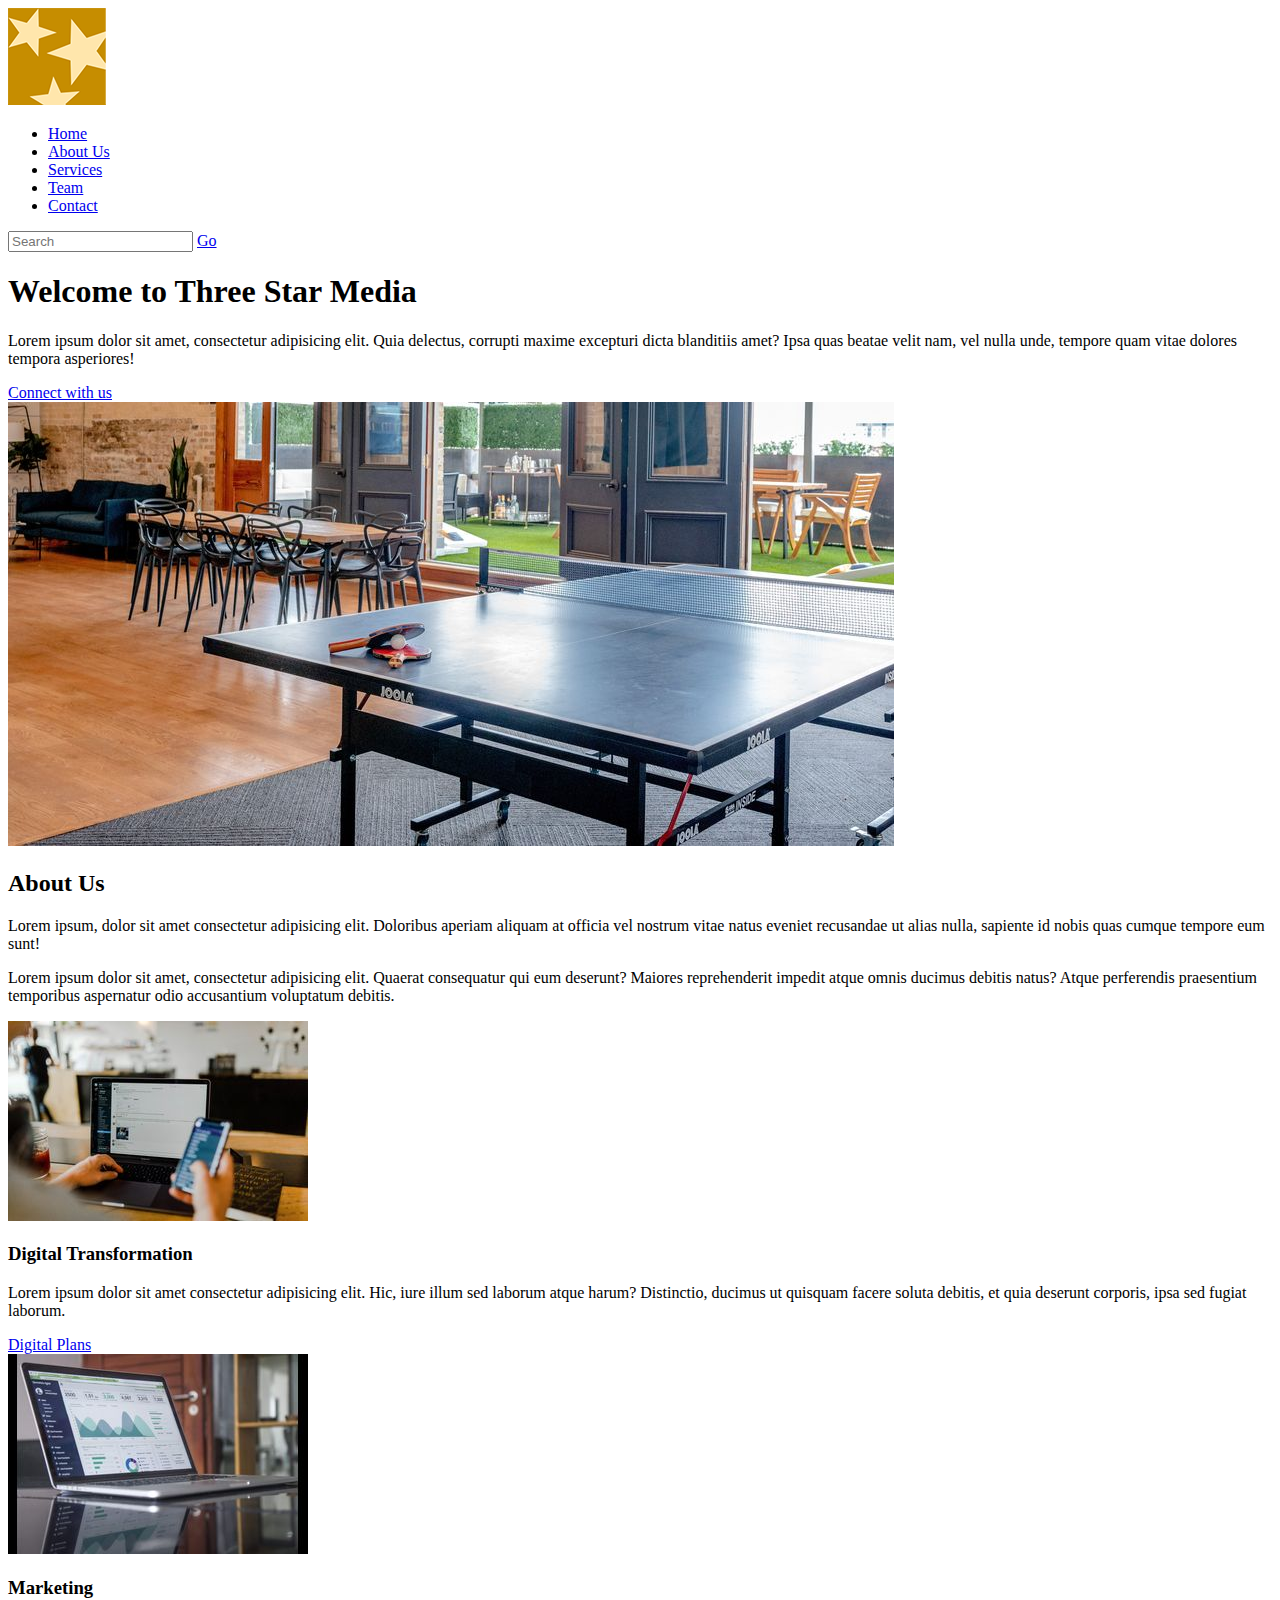
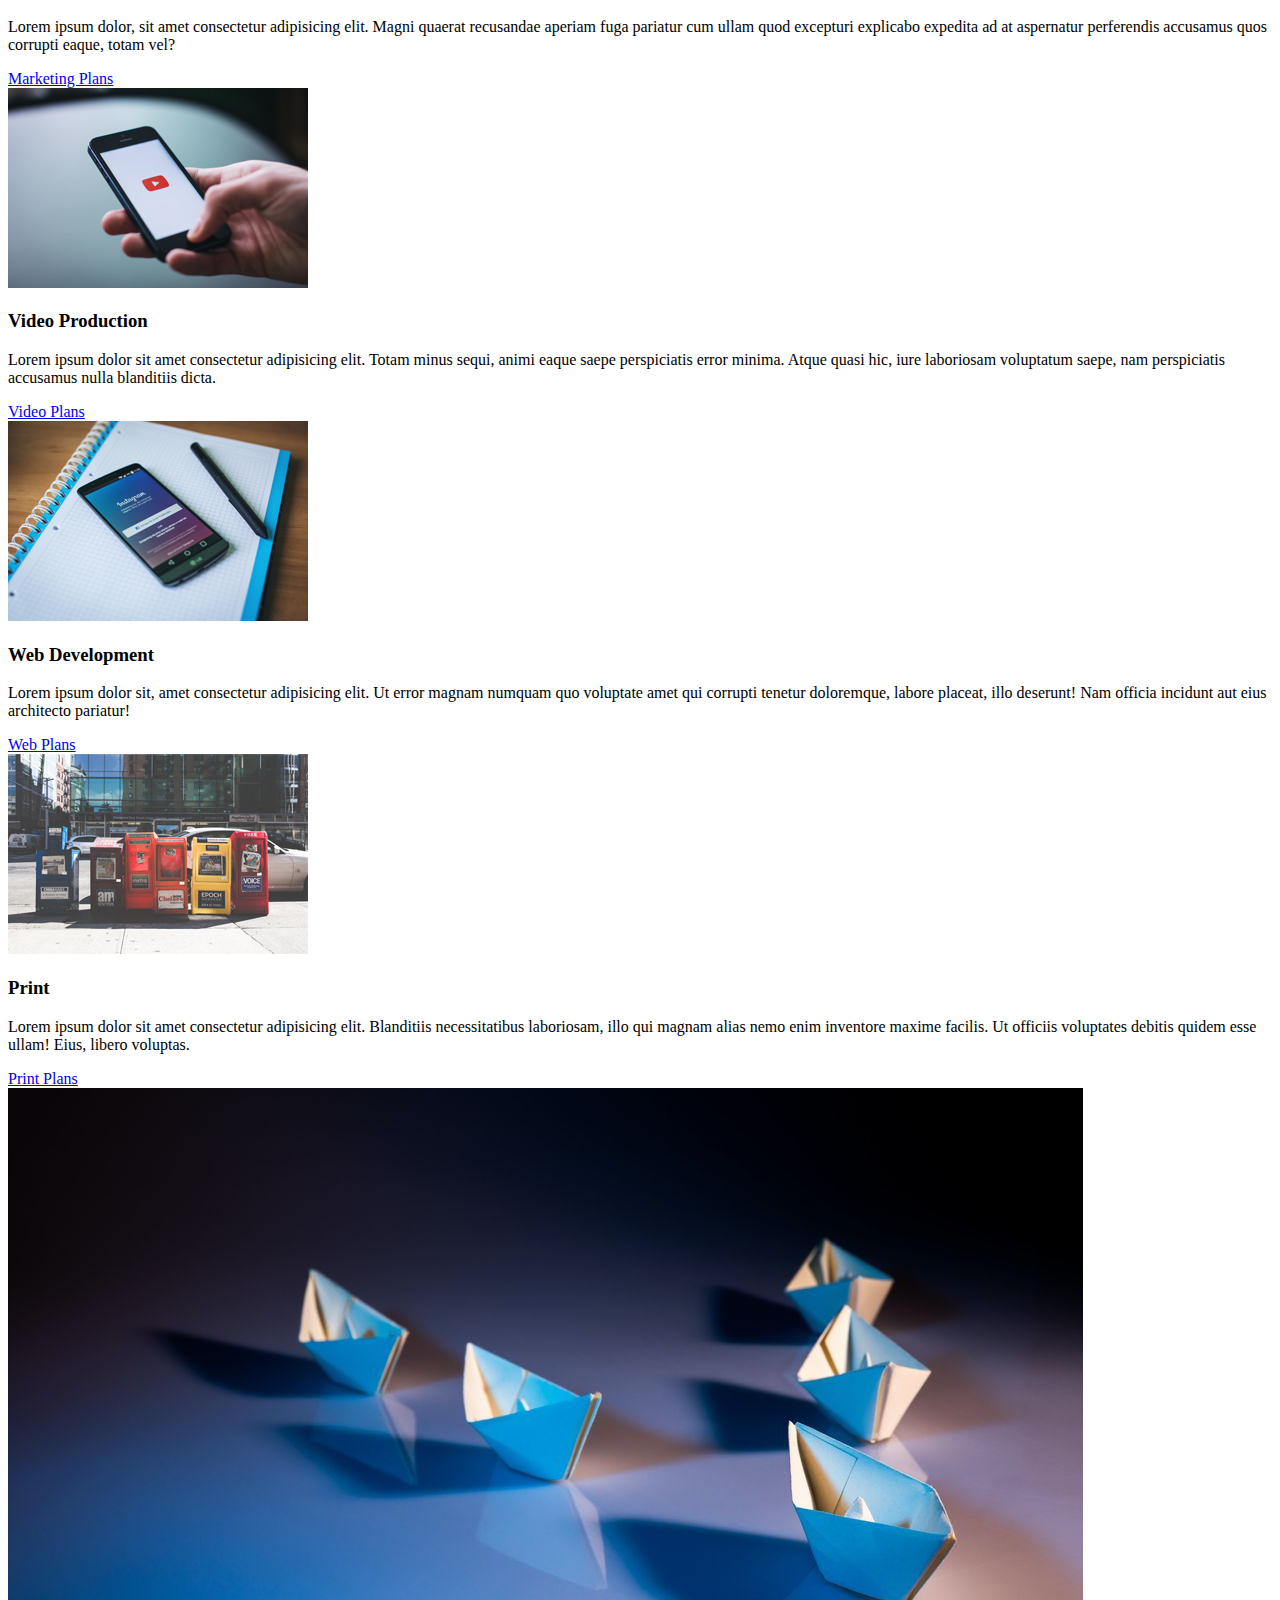
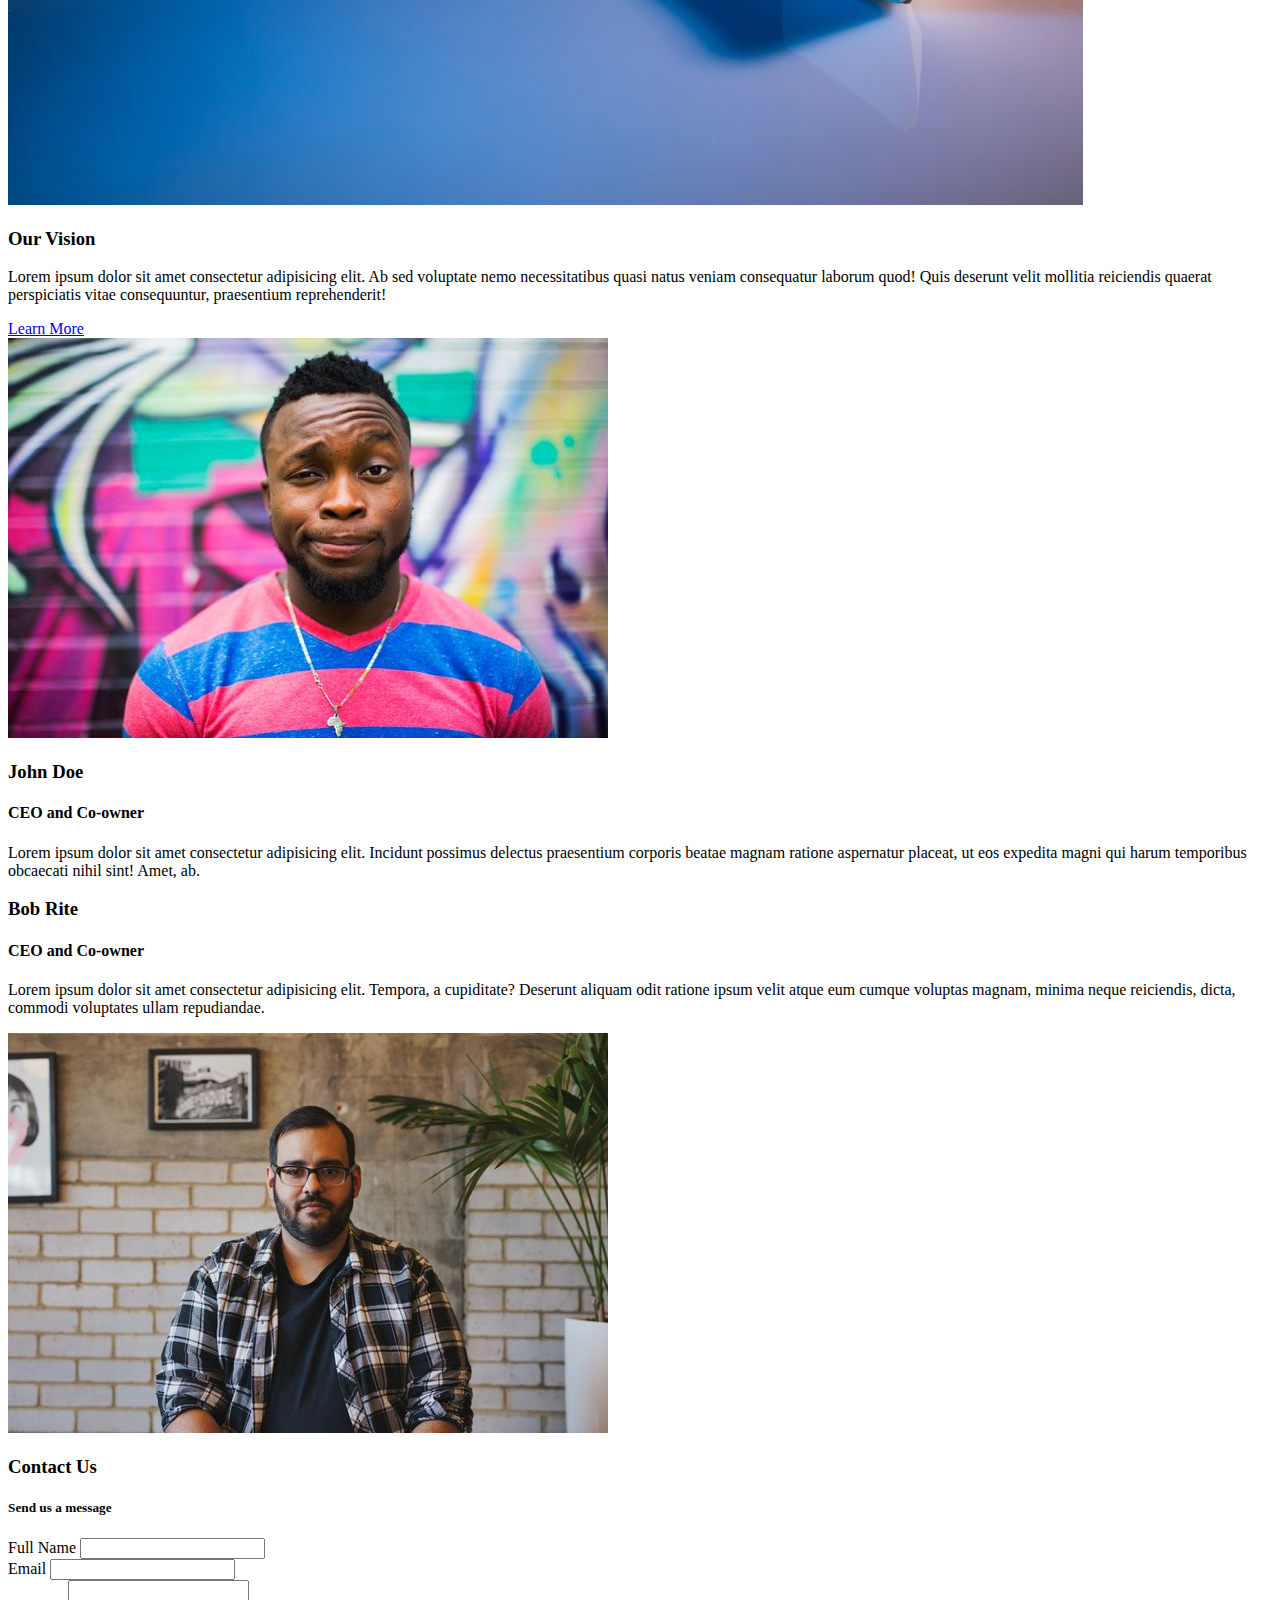
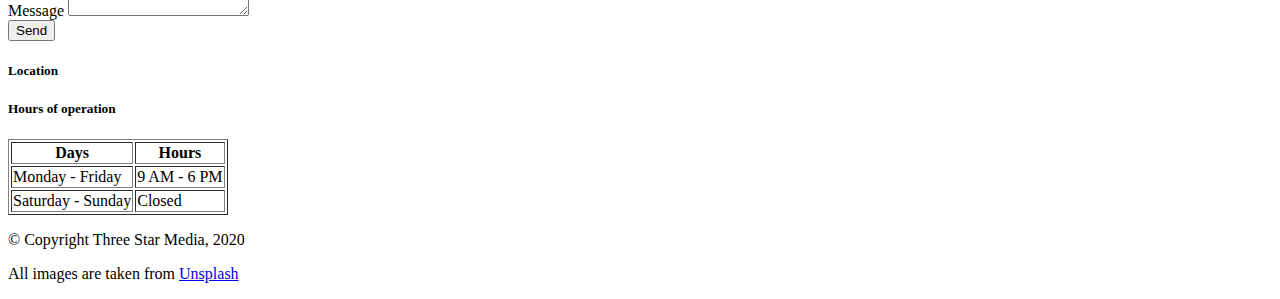
==== final-project/index.html @ 9b76c482 "added html" ====
<!DOCTYPE html>
<html lang="en">
<head>
    <meta charset="UTF-8">
    <meta name="viewport" content="width=device-width, initial-scale=1.0">
    <title>Three Star Media</title>
    <link rel="stylesheet" href="css/main.css">
</head>
<body>
    <div class="container">
        <header class="header">
            <img src="images/logo.png" alt="three star media logo" class="logo">
                <div class="nav">
                    <ul>
                        <li><a href="index.html">Home</a></li>
                        <li><a href="about.html">About Us</a></li>
                        <li><a href="services.html">Services</a></li>
                        <li><a href="team.html">Team</a></li>
                        <li><a href="contact.html">Contact</a></li>
                    </ul>
                    <input type="text" placeholder="Search"> 
                    <a href="#" class="btn">Go</a>
                </div>
                </div>
         </header>
         <section class="landing">
            <div class="welcome">
                <h1>Welcome to Three Star Media</h1>
                    <p>Lorem ipsum dolor sit amet, consectetur adipisicing elit. Quia delectus, corrupti maxime excepturi dicta blanditiis amet? Ipsa quas beatae velit nam, vel nulla unde, tempore quam vitae dolores tempora asperiores!</p>
                    <a href="#" class="btn">Connect with us</a>
            </div>
            <div class="about">
                <img src="images/about-us.jpg">
                    <h2>About Us</h2>
                        <P>Lorem ipsum, dolor sit amet consectetur adipisicing elit. Doloribus aperiam aliquam at officia vel nostrum vitae natus eveniet recusandae ut alias nulla, sapiente id nobis quas cumque tempore eum sunt!</P>
                        <p>Lorem ipsum dolor sit amet, consectetur adipisicing elit. Quaerat consequatur qui eum deserunt? Maiores reprehenderit impedit atque omnis ducimus debitis natus? Atque perferendis praesentium temporibus aspernatur odio accusantium voluptatum debitis.</p>
            </div>
         </section>

         <section class="services">
            <div>
                <img src="images/digital.jpg" alt="a laptop and a phone">
                    <h3>Digital Transformation</h3>
                        <p>Lorem ipsum dolor sit amet consectetur adipisicing elit. Hic, iure illum sed laborum atque harum? Distinctio, ducimus ut quisquam facere soluta debitis, et quia deserunt corporis, ipsa sed fugiat laborum.</p>
                            <a href="#" class="btn-card">Digital Plans</a>
            </div>
            <div>
                <img src="images/marketing.jpg" alt="laptop with charts on the screen">
                    <h3>Marketing</h3>
                        <p>Lorem ipsum dolor, sit amet consectetur adipisicing elit. Magni quaerat recusandae aperiam fuga pariatur cum ullam quod excepturi explicabo expedita ad at aspernatur perferendis accusamus quos corrupti eaque, totam vel?</p>
                            <a href="#" class="btn-card">Marketing Plans</a>
            </div>
            <div>
                <img src="images/video.jpg" alt="hand holding a cell phone">
                    <h3>Video Production</h3>
                        <p>Lorem ipsum dolor sit amet consectetur adipisicing elit. Totam minus sequi, animi eaque saepe perspiciatis error minima. Atque quasi hic, iure laboriosam voluptatum saepe, nam perspiciatis accusamus nulla blanditiis dicta.</p>
                            <a href="#" class="btn-card">Video Plans</a>
            </div>
            <div>
                <img src="images/web.jpg" alt="a cell phone on top of a notebook with a pen">
                    <h3>Web Development</h3>
                        <p>Lorem ipsum dolor sit, amet consectetur adipisicing elit. Ut error magnam numquam quo voluptate amet qui corrupti tenetur doloremque, labore placeat, illo deserunt! Nam officia incidunt aut eius architecto pariatur!</p>
                            <a href="#" class="btn-card">Web Plans</a>
            </div>
            <div>
                <img src="images/print.jpg" alt="mail boxes infront of the road/vehicles">
                   <h3>Print</h3>
                        <p>Lorem ipsum dolor sit amet consectetur adipisicing elit. Blanditiis necessitatibus laboriosam, illo qui magnam alias nemo enim inventore maxime facilis. Ut officiis voluptates debitis quidem esse ullam! Eius, libero voluptas.</p>
                        <a href="#" class="btn-card">Print Plans</a> 
            </div>
         </section>
         <div class="banner">
            <img src="images/vision.jpg" alt="origami paper boats">
            <h3>Our Vision</h3>
            <p>Lorem ipsum dolor sit amet consectetur adipisicing elit. Ab sed voluptate nemo necessitatibus quasi natus veniam consequatur laborum quod! Quis deserunt velit mollitia reiciendis quaerat perspiciatis vitae consequuntur, praesentium reprehenderit!</p>
            <a href="#" id="btn-banner">Learn More</a>
         </div>
         <section class="team">
            <div id="john">
                <img src="images/john.jpg" alt="photo of John Doe">
                <h3>John Doe</h3>
                <h4>CEO and Co-owner</h4>
                    <p>Lorem ipsum dolor sit amet consectetur adipisicing elit. Incidunt possimus delectus praesentium corporis beatae magnam ratione aspernatur placeat, ut eos expedita magni qui harum temporibus obcaecati nihil sint! Amet, ab.</p>
            </div>
            <div id="bob">
                <h3>Bob Rite</h3>
                <h4>CEO and Co-owner</h4>
                    <p>Lorem ipsum dolor sit amet consectetur adipisicing elit. Tempora, a cupiditate? Deserunt aliquam odit ratione ipsum velit atque eum cumque voluptas magnam, minima neque reiciendis, dicta, commodi voluptates ullam repudiandae.</p>
                        <img src="images/bob.jpg" alt="Photo of bob">
            </div>  
         </section>
         <section class="contact">
            <h3>Contact Us</h3>
                 <h5>Send us a message</h5>
                 <form action="/final-project.php" method="post" class="form">
                    <div>
                        <label for="fullname">Full Name</label>
                        <input type="text" name="fullname" id="fullname">
                    </div>
                    <div>
                        <label for="youremail">Email</label>
                        <input type="email" name="youremail" id="youremail" required>
                    </div>
                    <div>
                        <label for="message">Message</label>
                        <textarea name="message" id="message"></textarea>
                    </div>
                    <div>   
                        <button type="submit">Send</button>
                    </div> 
               </form>

               <div>
                    <h5>Location</h5>
               </div>
               <div>
                    <h5>Hours of operation</h5>
                    <table border> 
                        <thead>
                            <tr>
                                <th>Days</th>
                                <th>Hours</th>
                            </tr>
                        </thead>
                        <tbody>
                            <tr>
                                <td>Monday - Friday</td>
                                <td>9 AM - 6 PM</td>
                            </tr>
                            <tr>
                                <td>Saturday - Sunday</td>
                                <td>Closed</td>
                            
                            </tr>
                        </tbody>
                    </table>
               </div>     
         </section>
         <footer class="footer">
            <p>&copy; Copyright Three Star Media, 2020</p>
            <p>All images are taken from <a href="unsplash.com">Unsplash</a></p>
         </footer>
    </div>
</body>
</html>
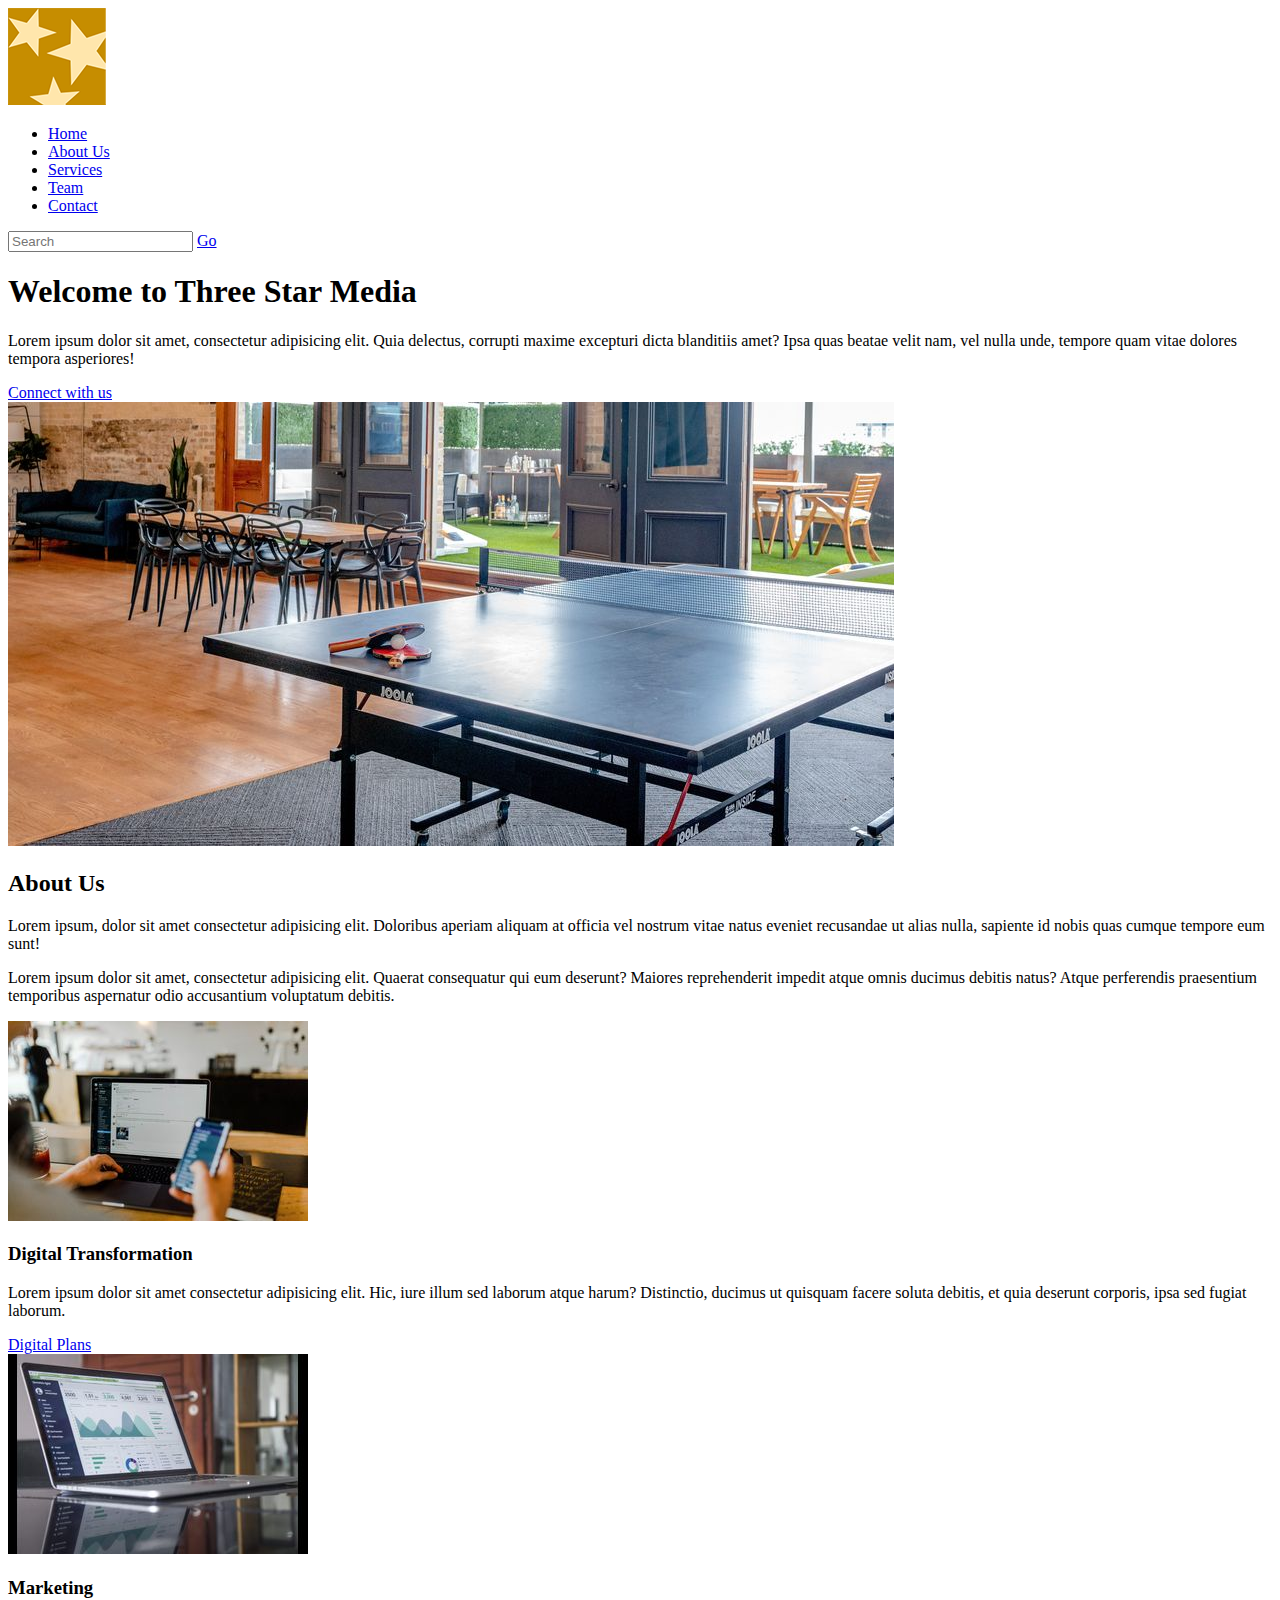
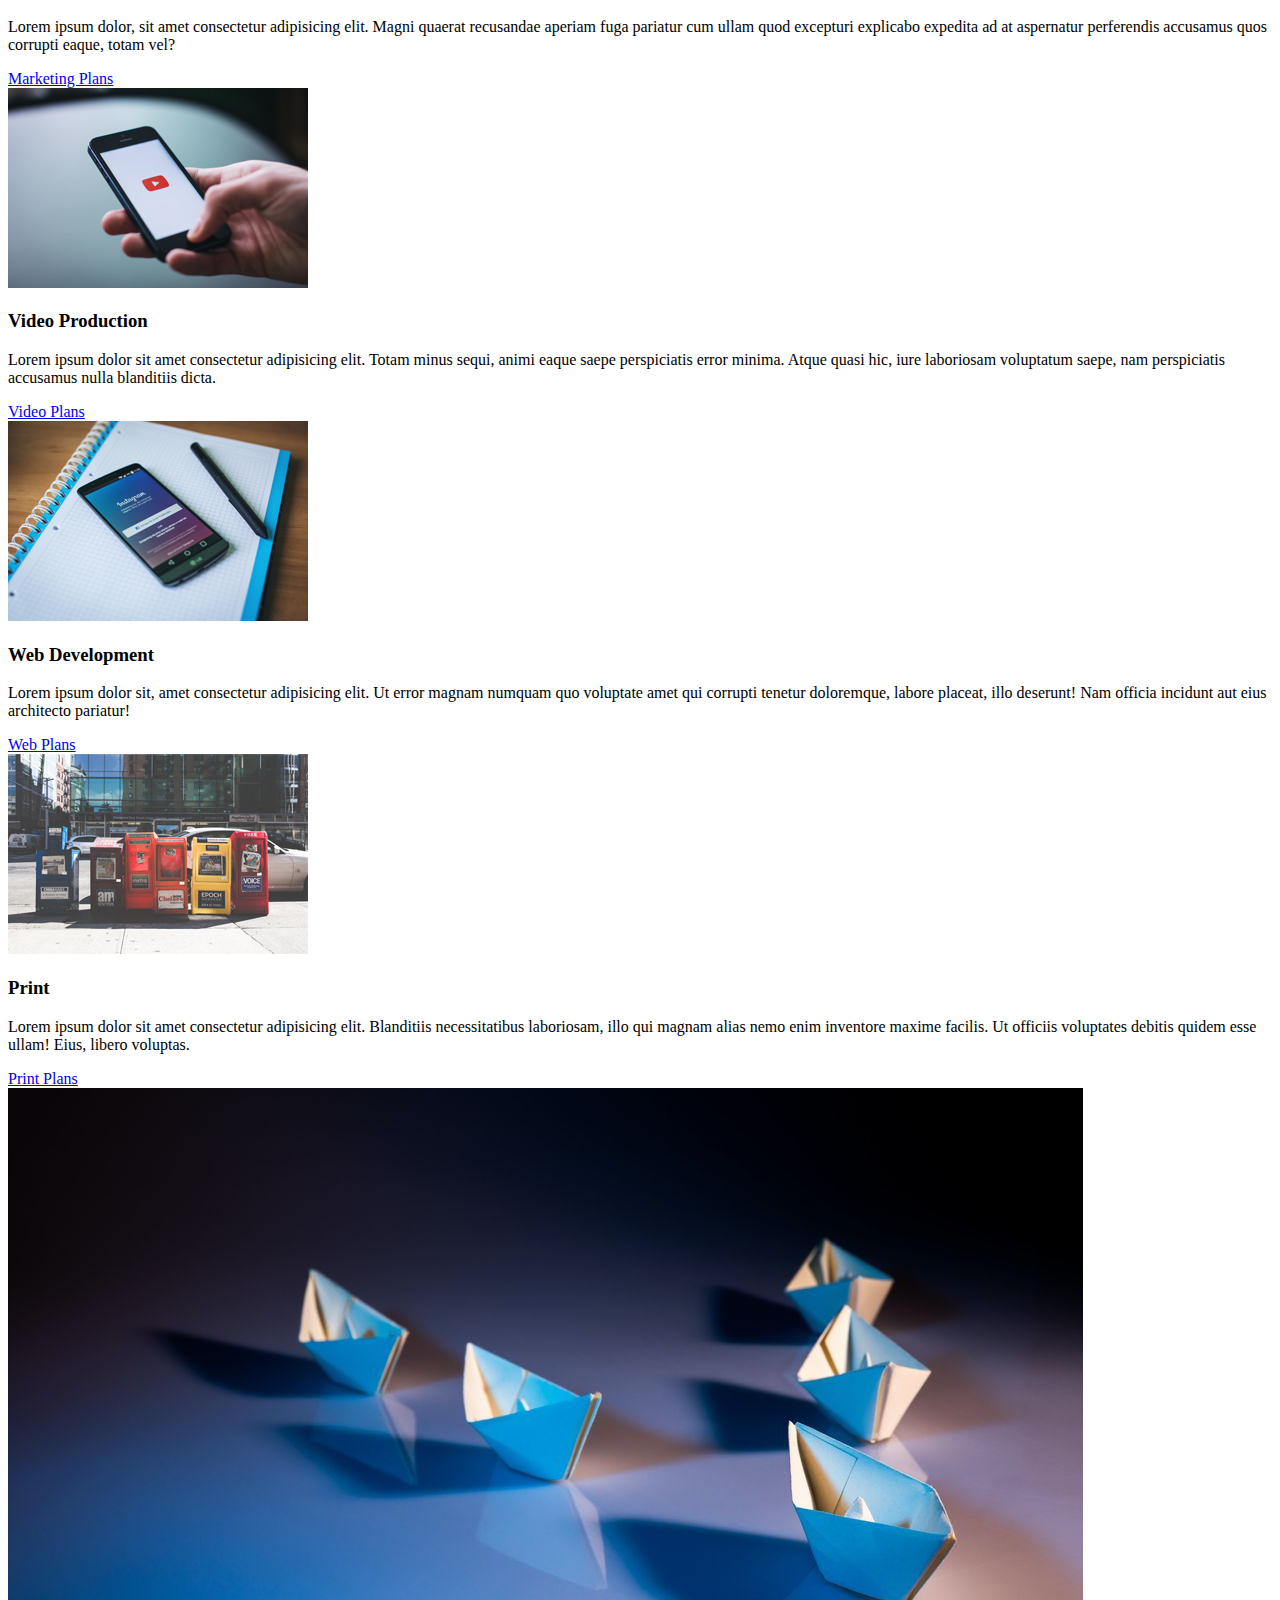
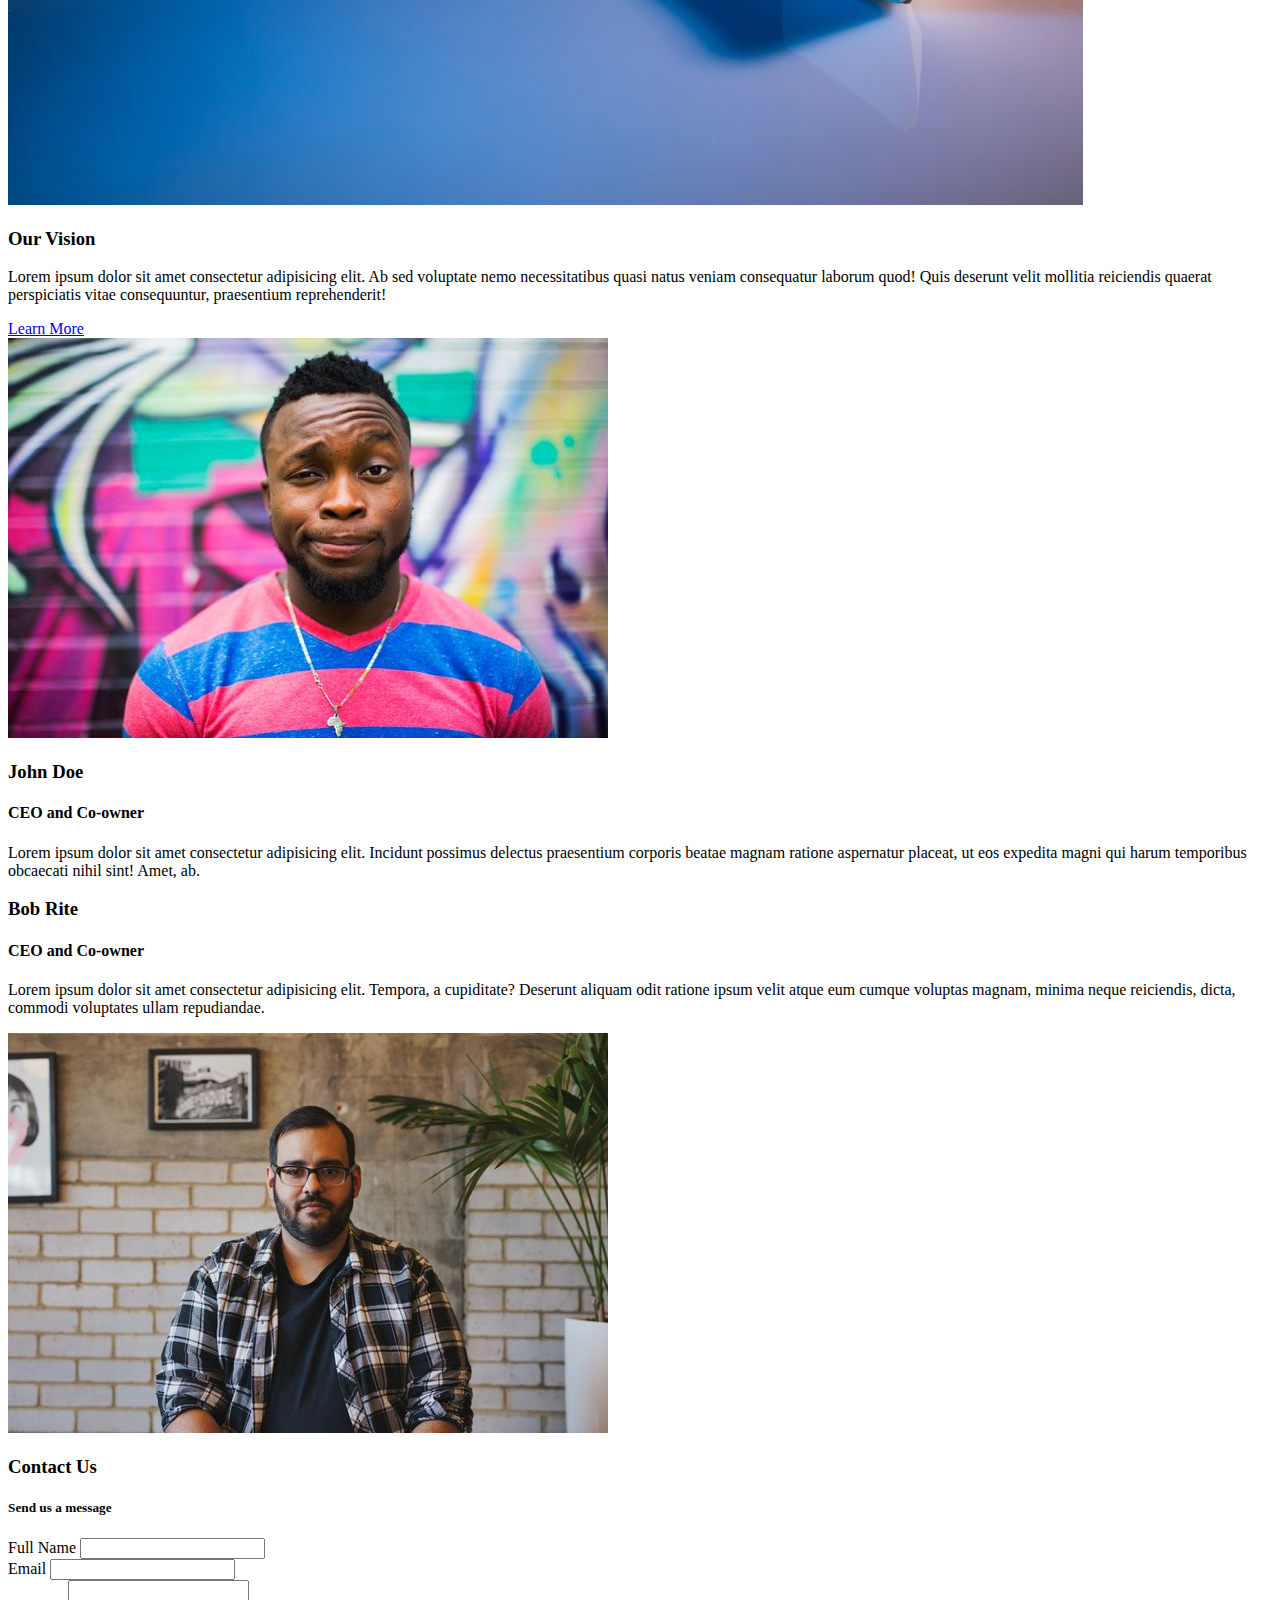
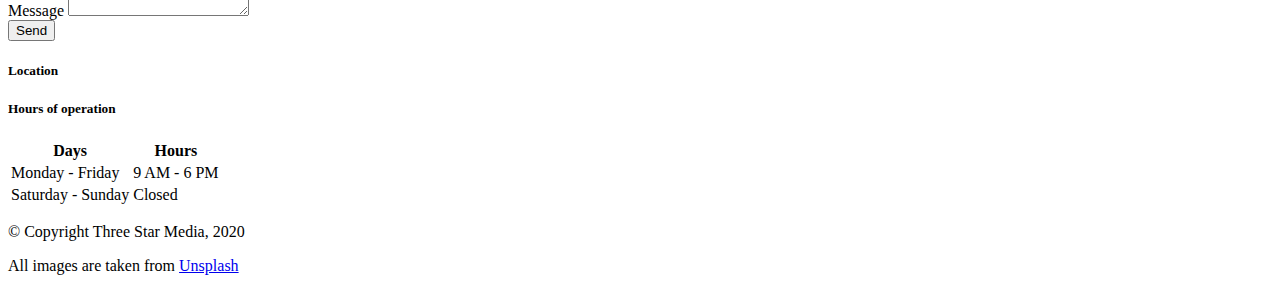
==== commit 027afd44: "fixed html errors" ====
--- a/final-project/index.html
+++ b/final-project/index.html
@@ -1,5 +1,5 @@
 <!DOCTYPE html>
-<html lang="en">
+<html lang="zxx">
 <head>
     <meta charset="UTF-8">
     <meta name="viewport" content="width=device-width, initial-scale=1.0">
@@ -21,7 +21,7 @@
                     <input type="text" placeholder="Search"> 
                     <a href="#" class="btn">Go</a>
                 </div>
-                </div>
+
          </header>
          <section class="landing">
             <div class="welcome">
@@ -30,7 +30,7 @@
                     <a href="#" class="btn">Connect with us</a>
             </div>
             <div class="about">
-                <img src="images/about-us.jpg">
+                <img src="images/about-us.jpg" alt="Ping pong table">
                     <h2>About Us</h2>
                         <P>Lorem ipsum, dolor sit amet consectetur adipisicing elit. Doloribus aperiam aliquam at officia vel nostrum vitae natus eveniet recusandae ut alias nulla, sapiente id nobis quas cumque tempore eum sunt!</P>
                         <p>Lorem ipsum dolor sit amet, consectetur adipisicing elit. Quaerat consequatur qui eum deserunt? Maiores reprehenderit impedit atque omnis ducimus debitis natus? Atque perferendis praesentium temporibus aspernatur odio accusantium voluptatum debitis.</p>
@@ -115,7 +115,7 @@
                </div>
                <div>
                     <h5>Hours of operation</h5>
-                    <table border> 
+                    <table> 
                         <thead>
                             <tr>
                                 <th>Days</th>
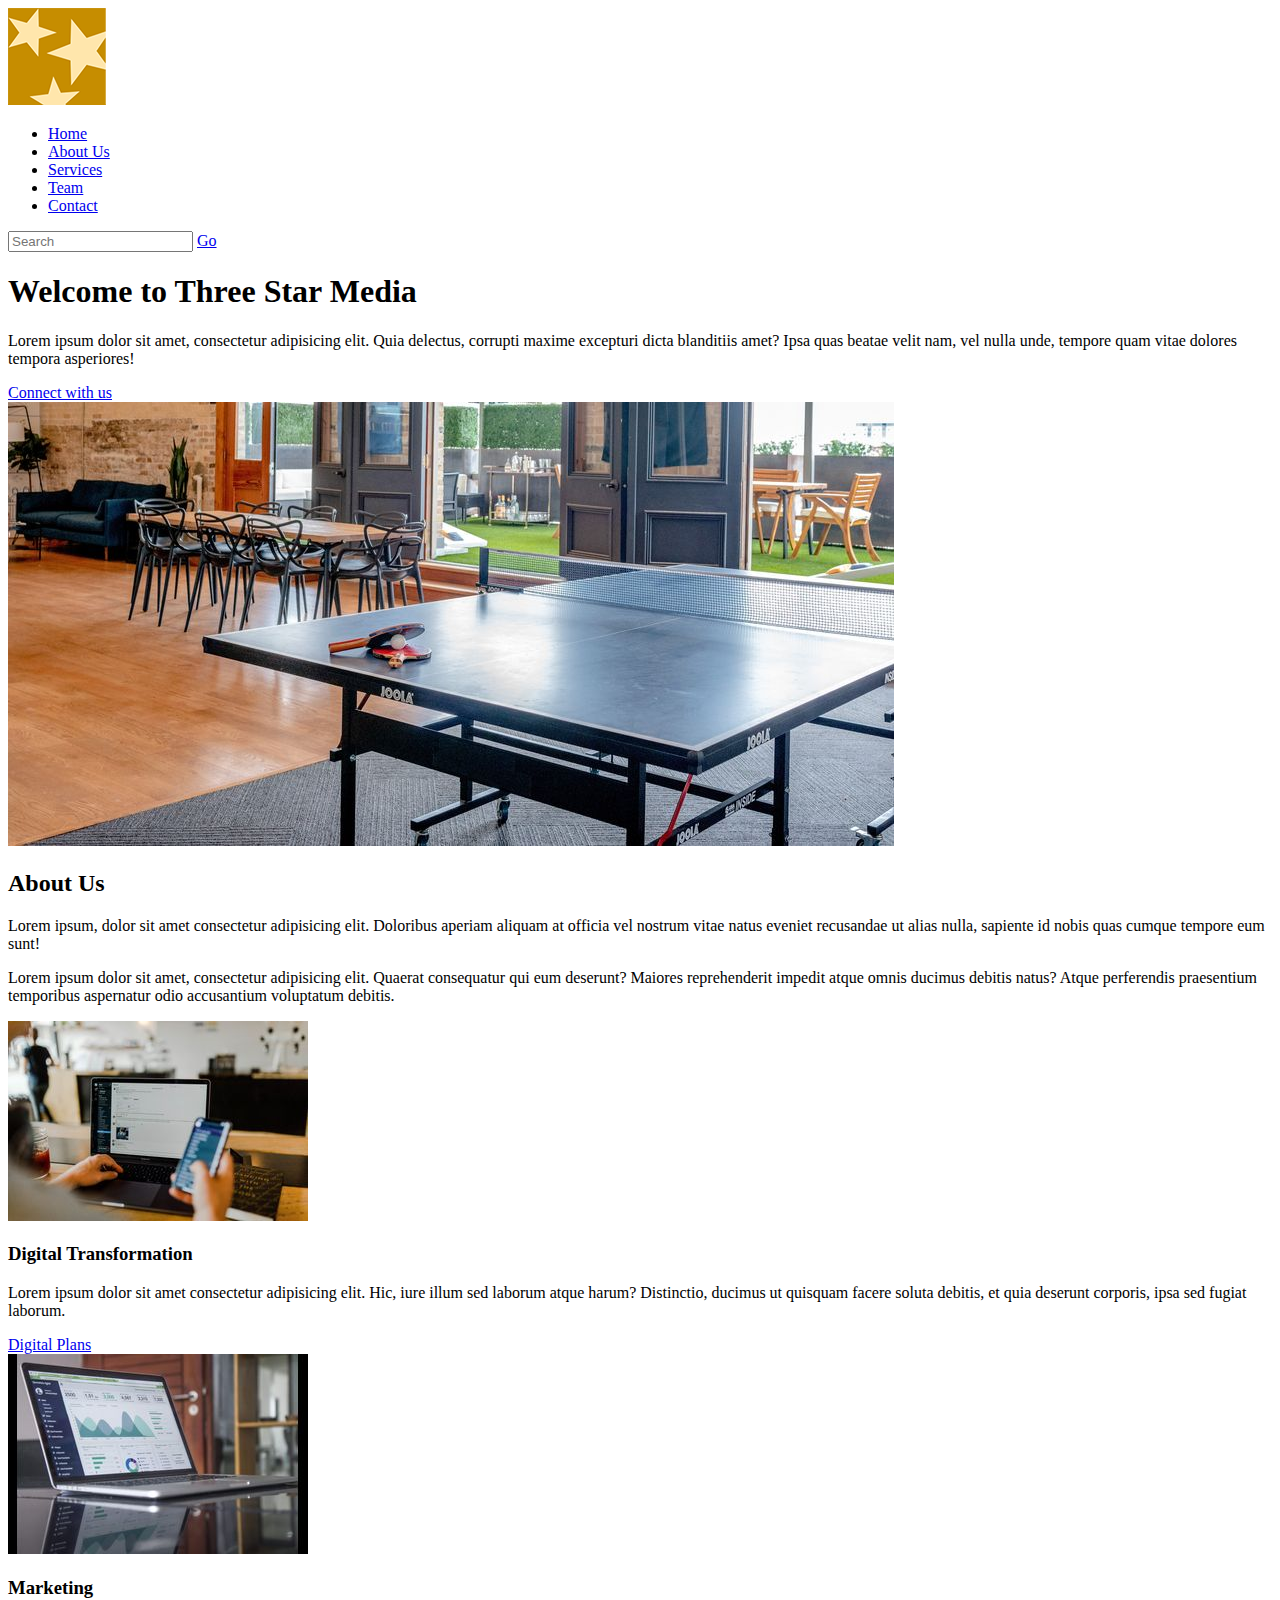
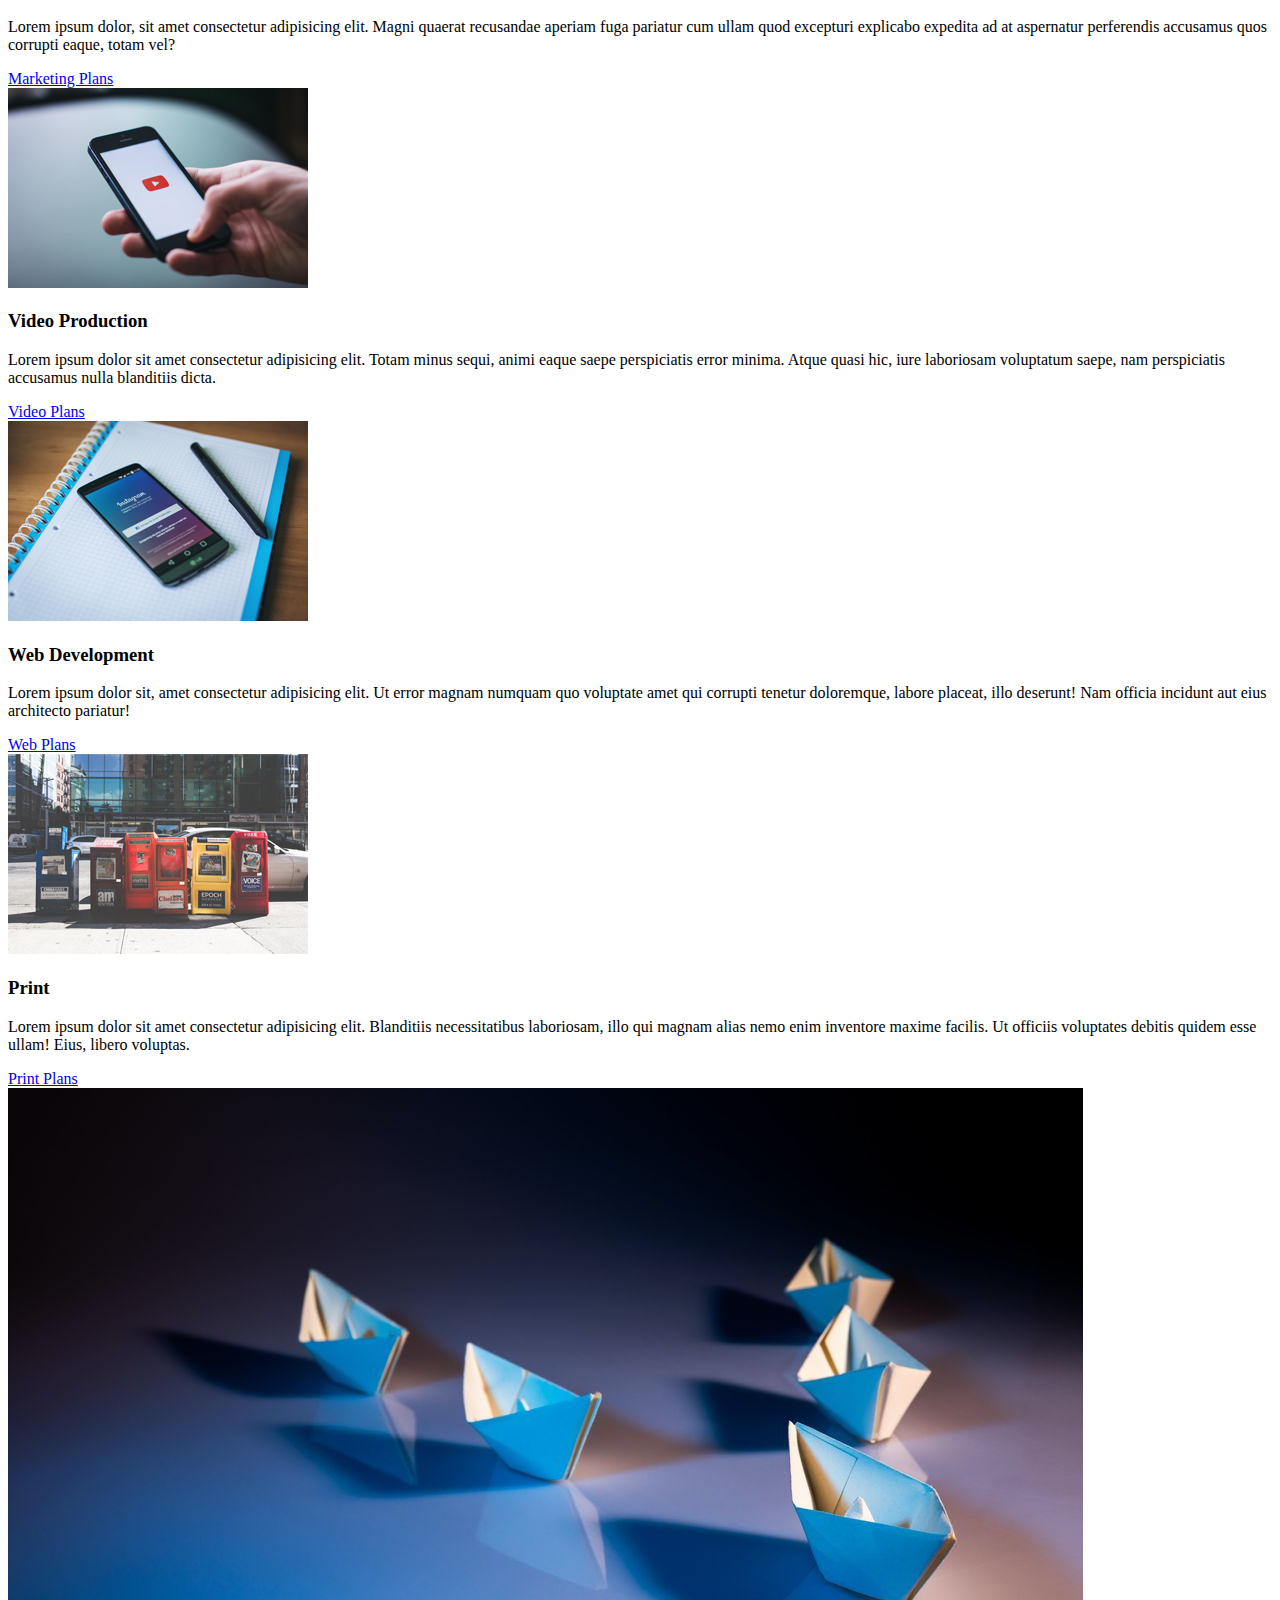
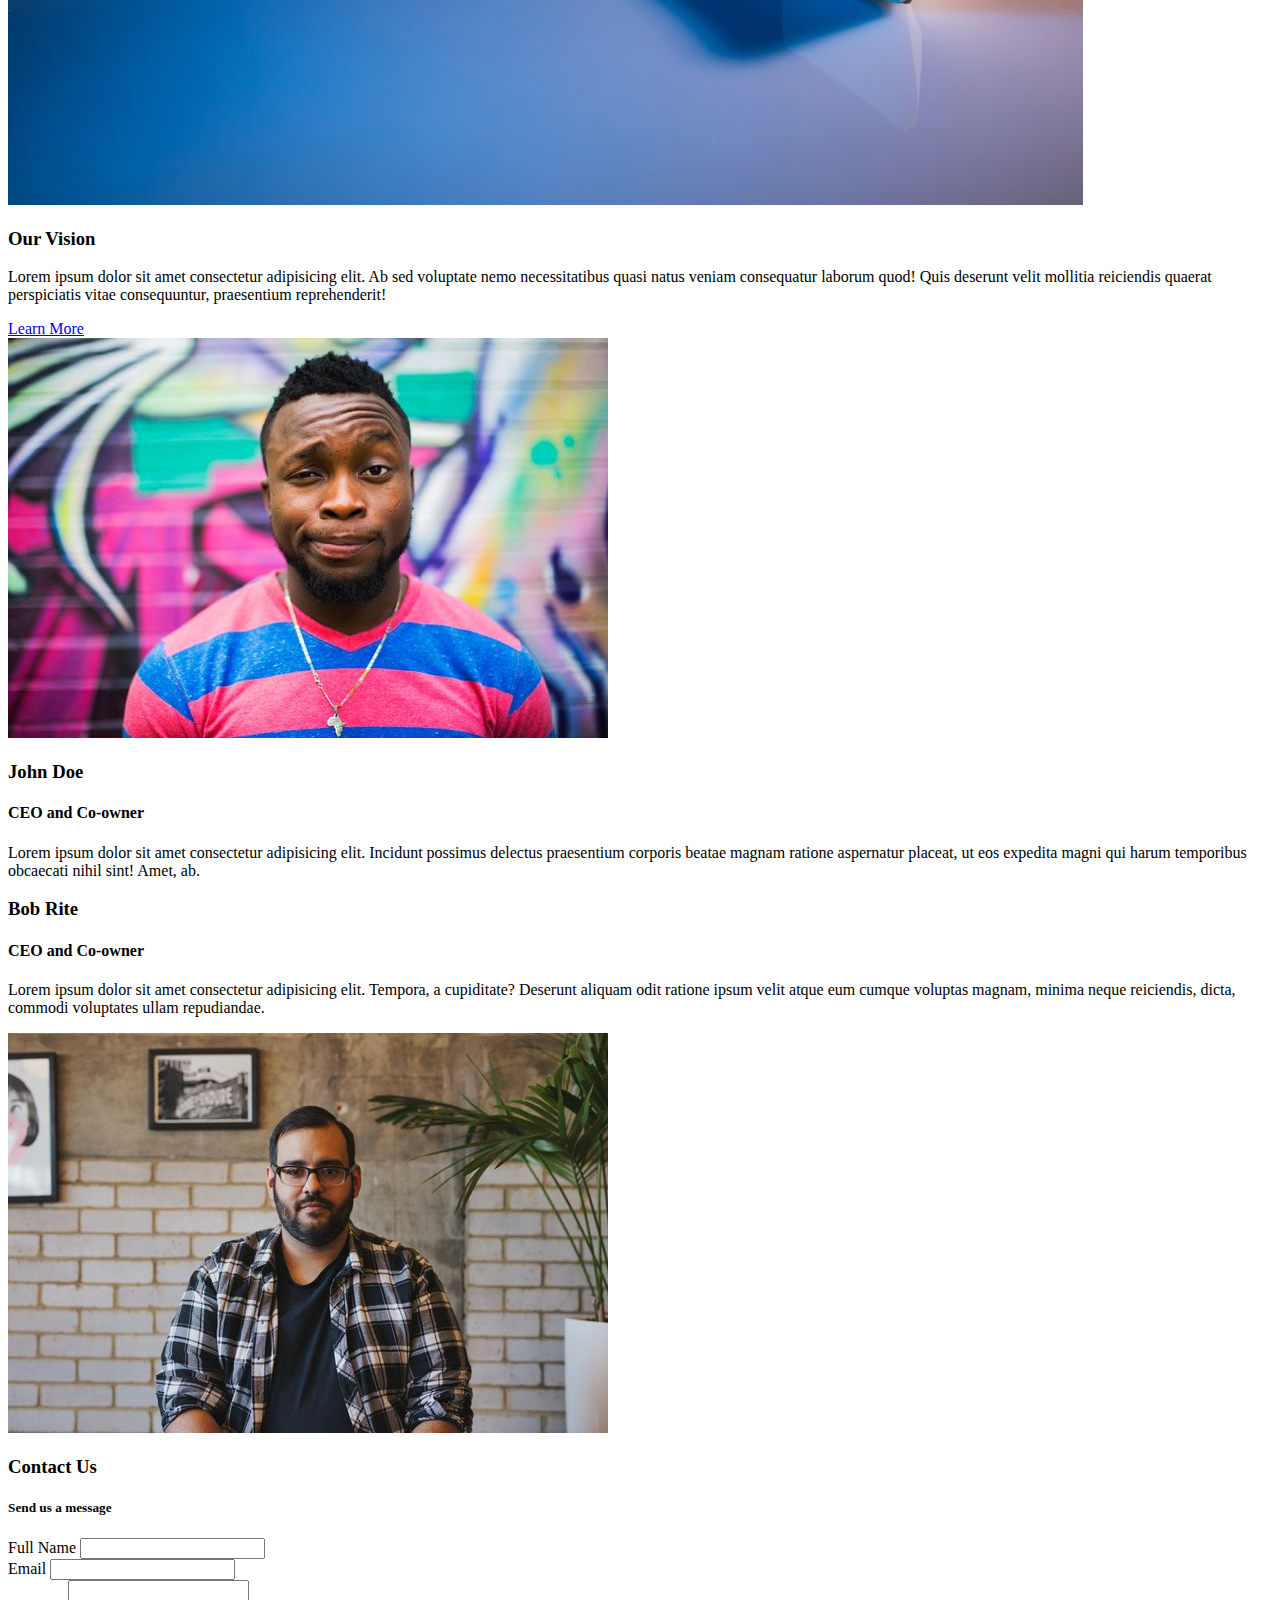
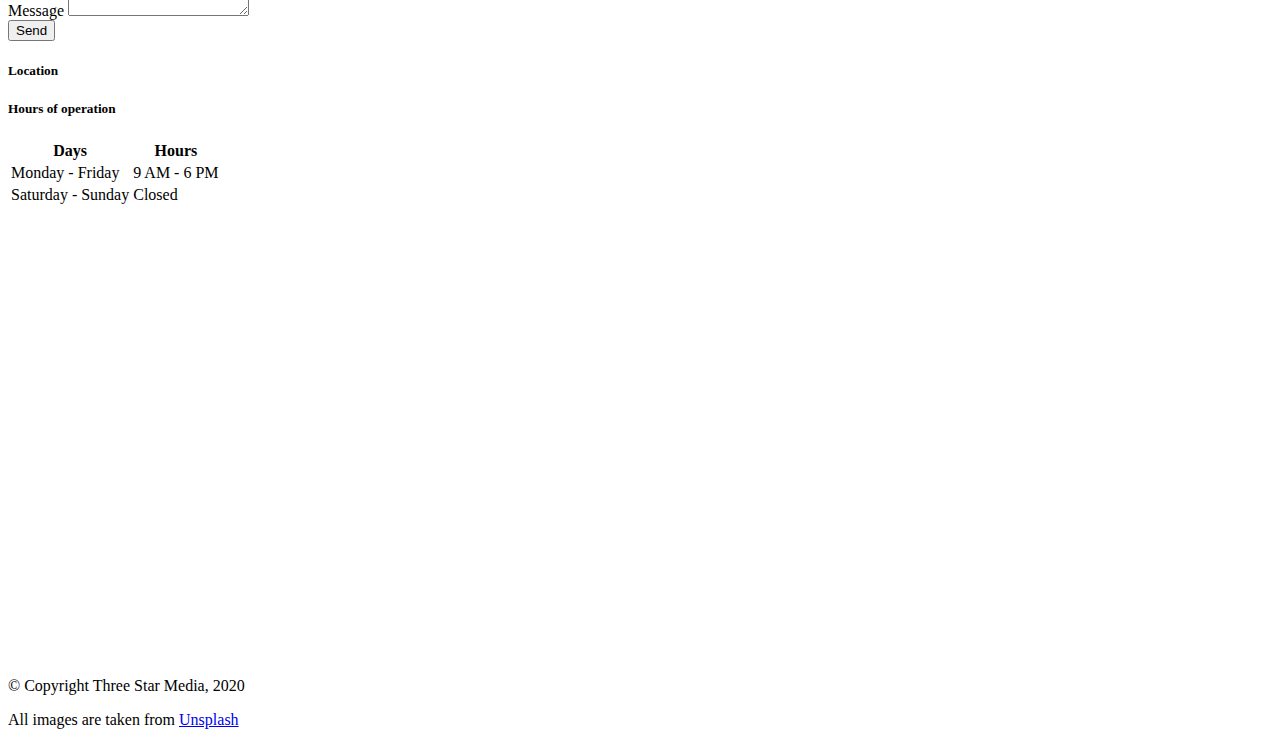
==== commit 50f0da0d: "added map" ====
--- a/final-project/index.html
+++ b/final-project/index.html
@@ -21,21 +21,22 @@
                     <input type="text" placeholder="Search"> 
                     <a href="#" class="btn">Go</a>
                 </div>
+                <section class="landing">
+                    <div class="welcome">
+                        <h1>Welcome to Three Star Media</h1>
+                            <p>Lorem ipsum dolor sit amet, consectetur adipisicing elit. Quia delectus, corrupti maxime excepturi dicta blanditiis amet? Ipsa quas beatae velit nam, vel nulla unde, tempore quam vitae dolores tempora asperiores!</p>
+                            <a href="#" class="btn">Connect with us</a>
+                    </div>
+                    <div class="about">
+                        <img src="images/about-us.jpg" alt="Ping pong table">
+                            <h2>About Us</h2>
+                                <P>Lorem ipsum, dolor sit amet consectetur adipisicing elit. Doloribus aperiam aliquam at officia vel nostrum vitae natus eveniet recusandae ut alias nulla, sapiente id nobis quas cumque tempore eum sunt!</P>
+                                <p>Lorem ipsum dolor sit amet, consectetur adipisicing elit. Quaerat consequatur qui eum deserunt? Maiores reprehenderit impedit atque omnis ducimus debitis natus? Atque perferendis praesentium temporibus aspernatur odio accusantium voluptatum debitis.</p>
+                    </div>
+                 </section>
 
          </header>
-         <section class="landing">
-            <div class="welcome">
-                <h1>Welcome to Three Star Media</h1>
-                    <p>Lorem ipsum dolor sit amet, consectetur adipisicing elit. Quia delectus, corrupti maxime excepturi dicta blanditiis amet? Ipsa quas beatae velit nam, vel nulla unde, tempore quam vitae dolores tempora asperiores!</p>
-                    <a href="#" class="btn">Connect with us</a>
-            </div>
-            <div class="about">
-                <img src="images/about-us.jpg" alt="Ping pong table">
-                    <h2>About Us</h2>
-                        <P>Lorem ipsum, dolor sit amet consectetur adipisicing elit. Doloribus aperiam aliquam at officia vel nostrum vitae natus eveniet recusandae ut alias nulla, sapiente id nobis quas cumque tempore eum sunt!</P>
-                        <p>Lorem ipsum dolor sit amet, consectetur adipisicing elit. Quaerat consequatur qui eum deserunt? Maiores reprehenderit impedit atque omnis ducimus debitis natus? Atque perferendis praesentium temporibus aspernatur odio accusantium voluptatum debitis.</p>
-            </div>
-         </section>
+        
 
          <section class="services">
             <div>
@@ -134,7 +135,10 @@
                             </tr>
                         </tbody>
                     </table>
-               </div>     
+                 </div>
+                 <div>
+                    <iframe src="https://www.google.com/maps/embed?pb=!1m18!1m12!1m3!1d44851.99290232735!2d-75.79506375852158!3d45.36395896372548!2m3!1f0!2f0!3f0!3m2!1i1024!2i768!4f13.1!3m3!1m2!1s0x4cce0718cc4a6ad7%3A0xc6cc467725843e2b!2sAlgonquin%20College%20-%20Ottawa%20Campus!5e0!3m2!1sen!2sca!4v1701470372719!5m2!1sen!2sca" width="600" height="450" style="border:0;" allowfullscreen="" loading="lazy" referrerpolicy="no-referrer-when-downgrade"></iframe>
+                 </div>     
          </section>
          <footer class="footer">
             <p>&copy; Copyright Three Star Media, 2020</p>
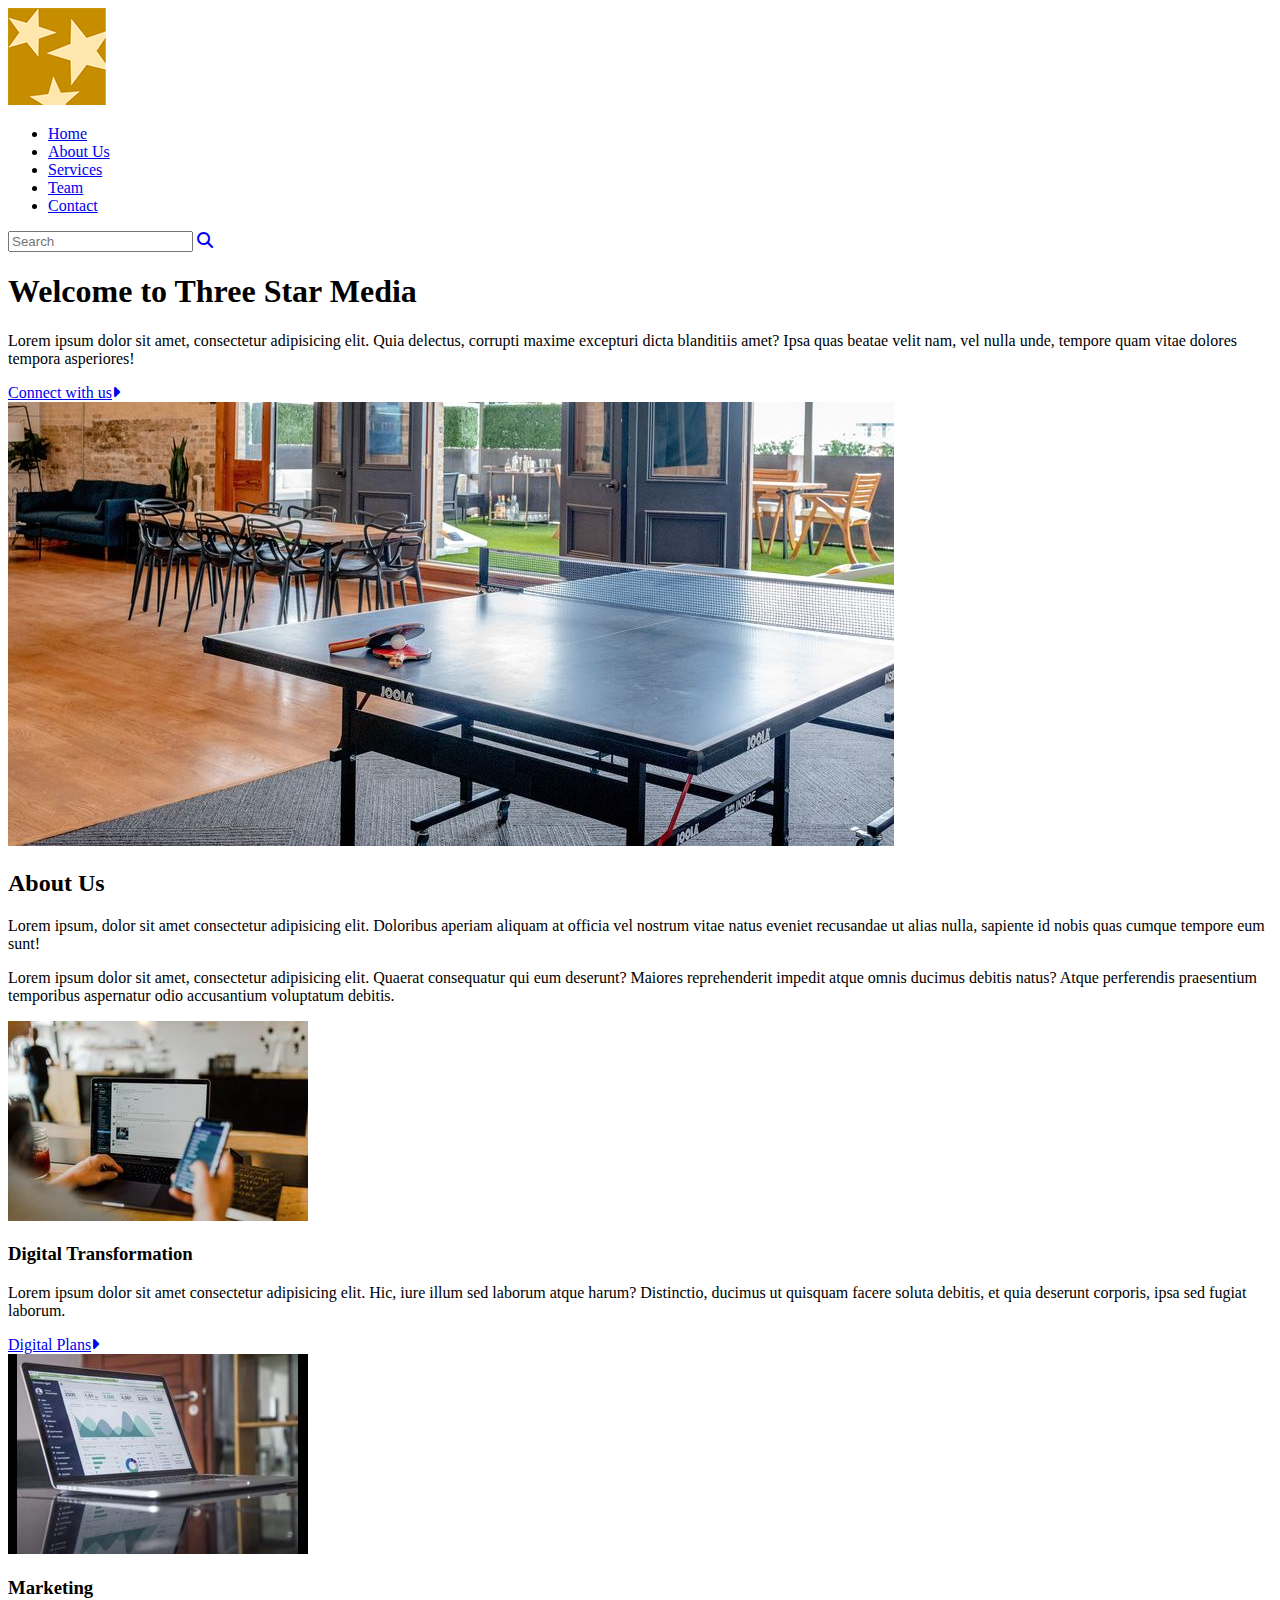
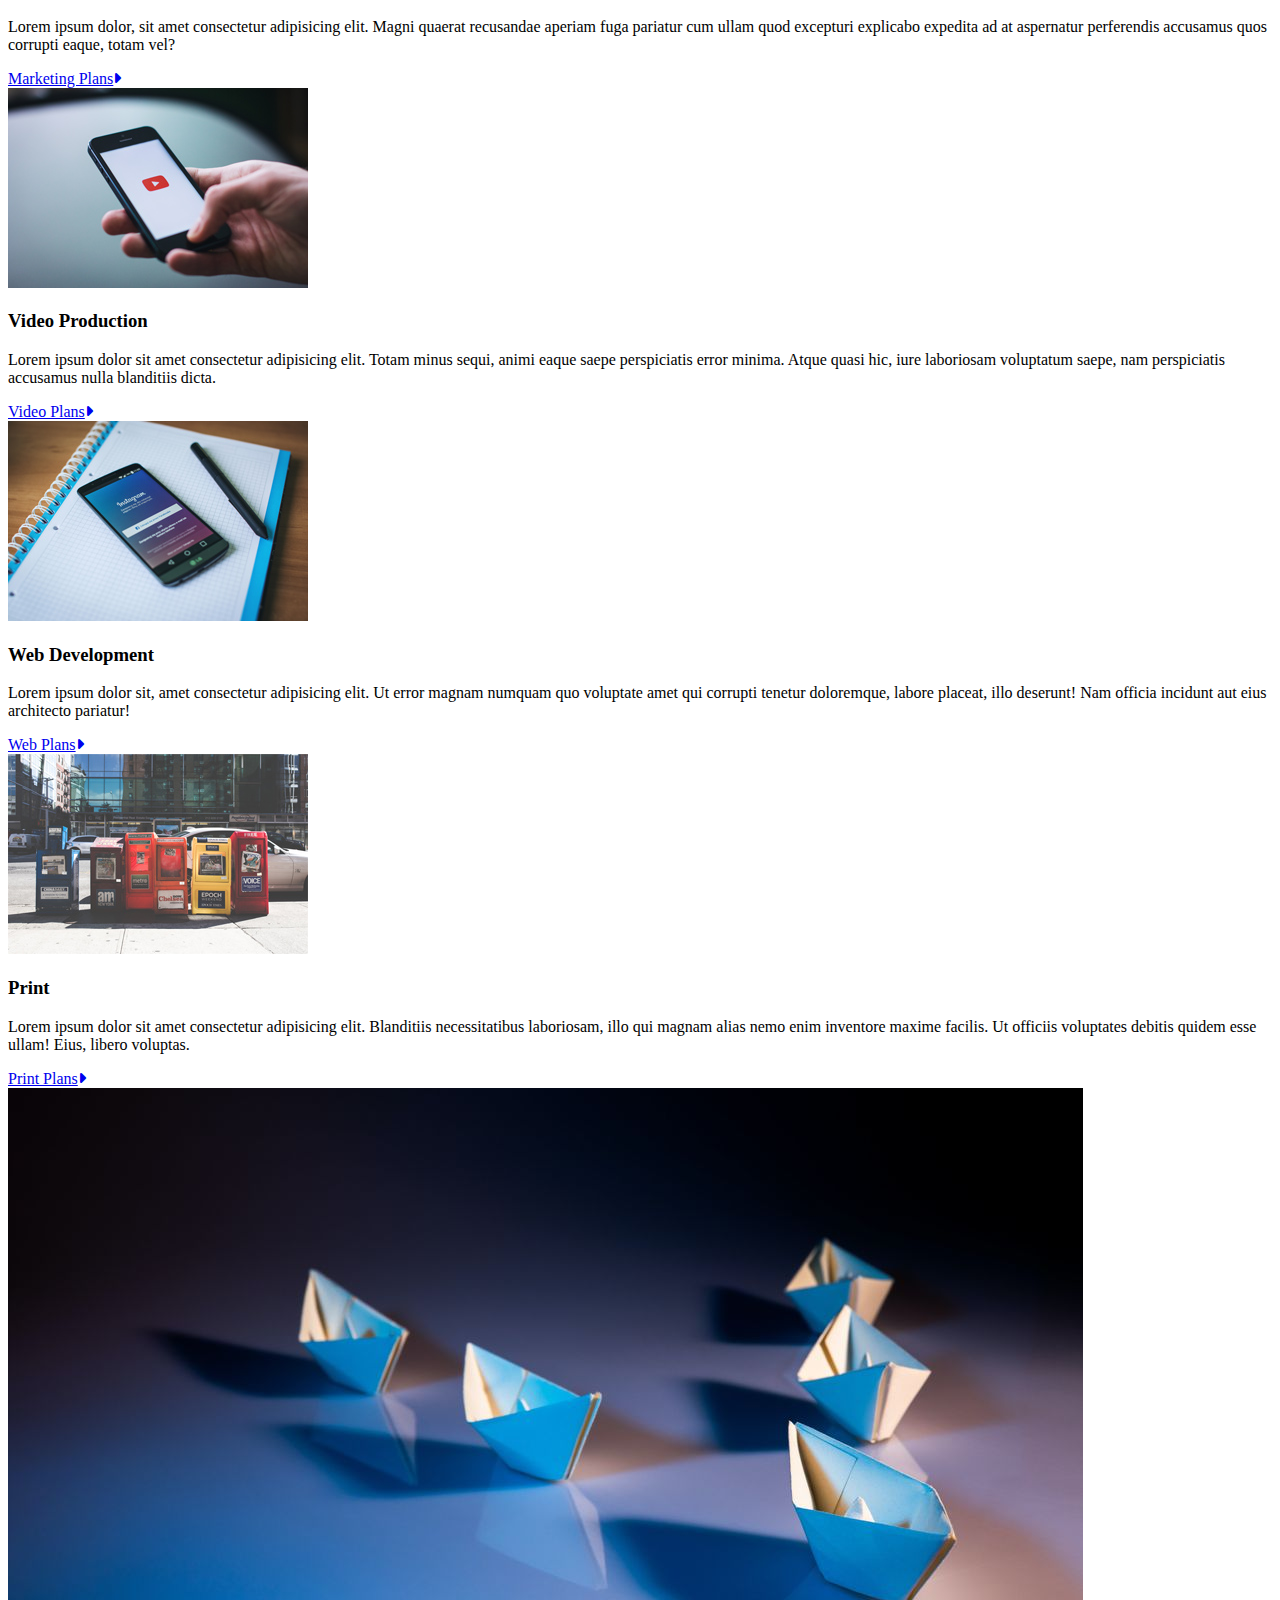
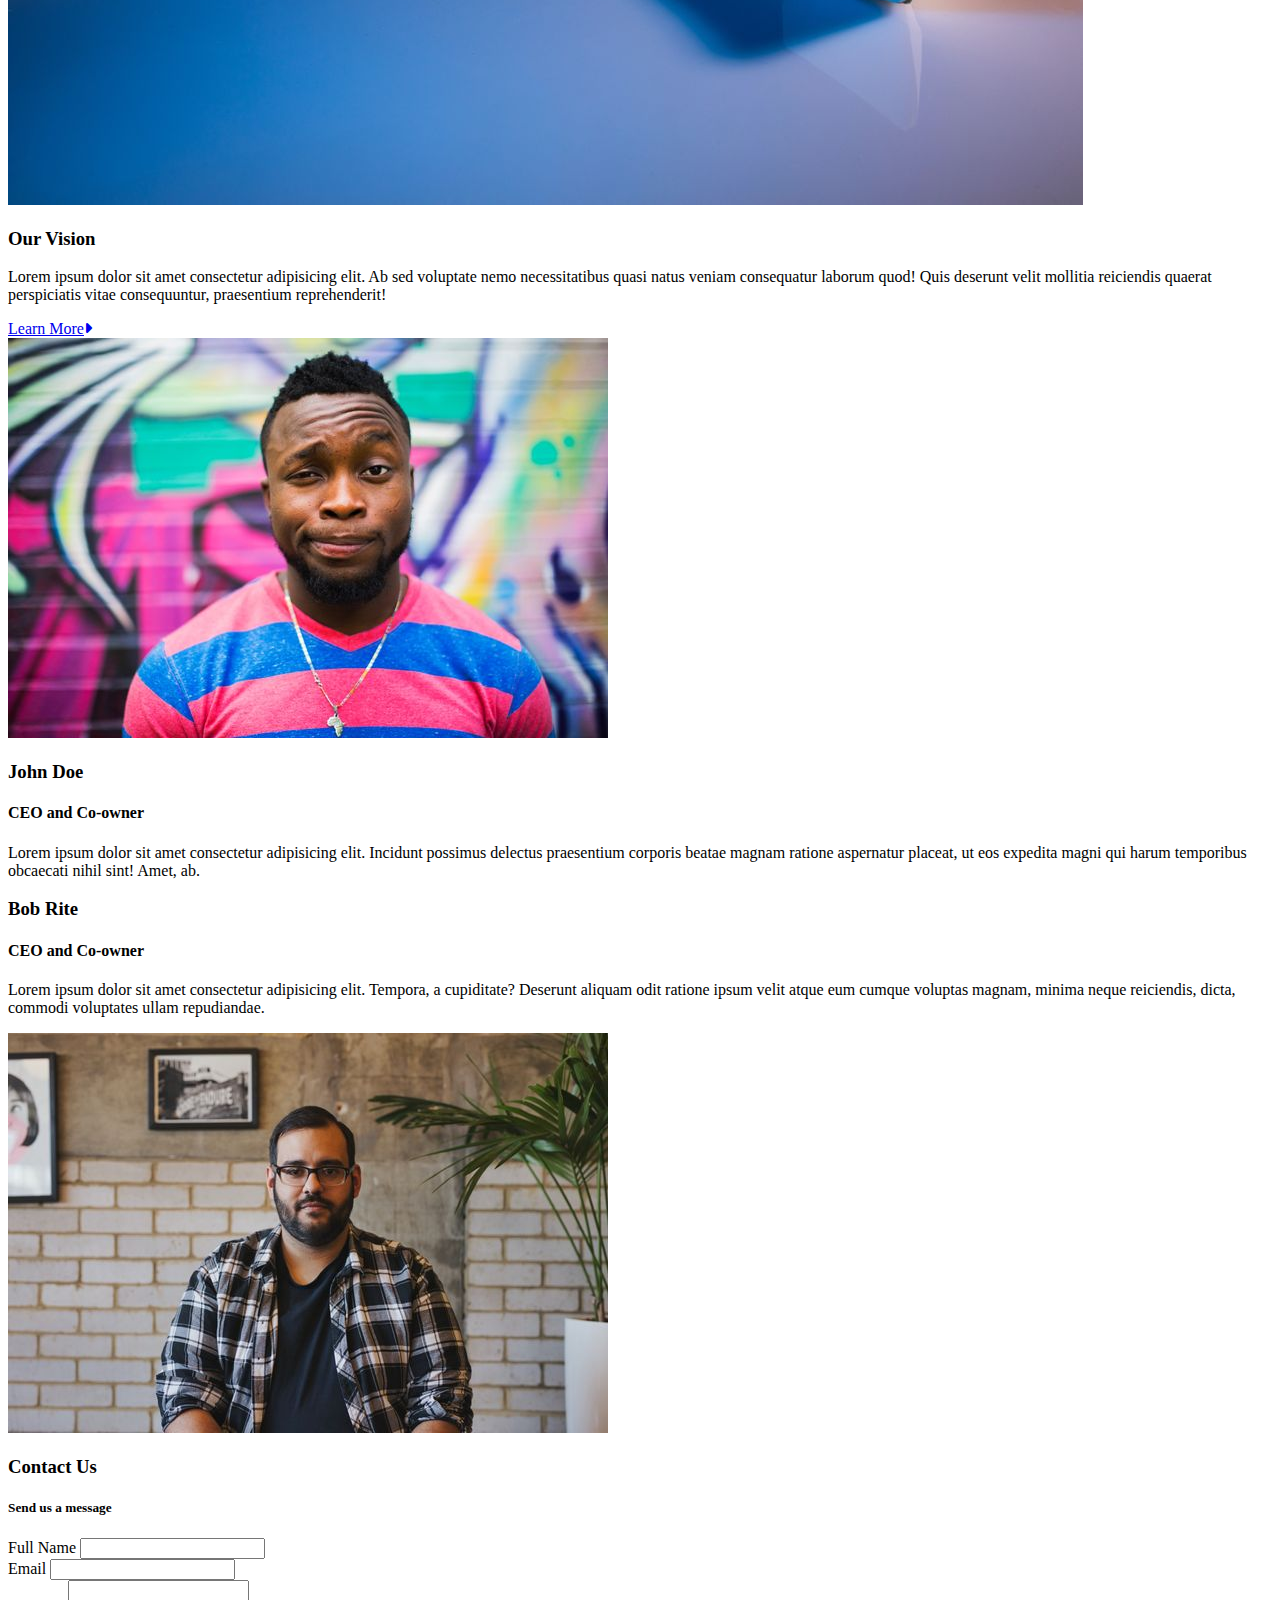
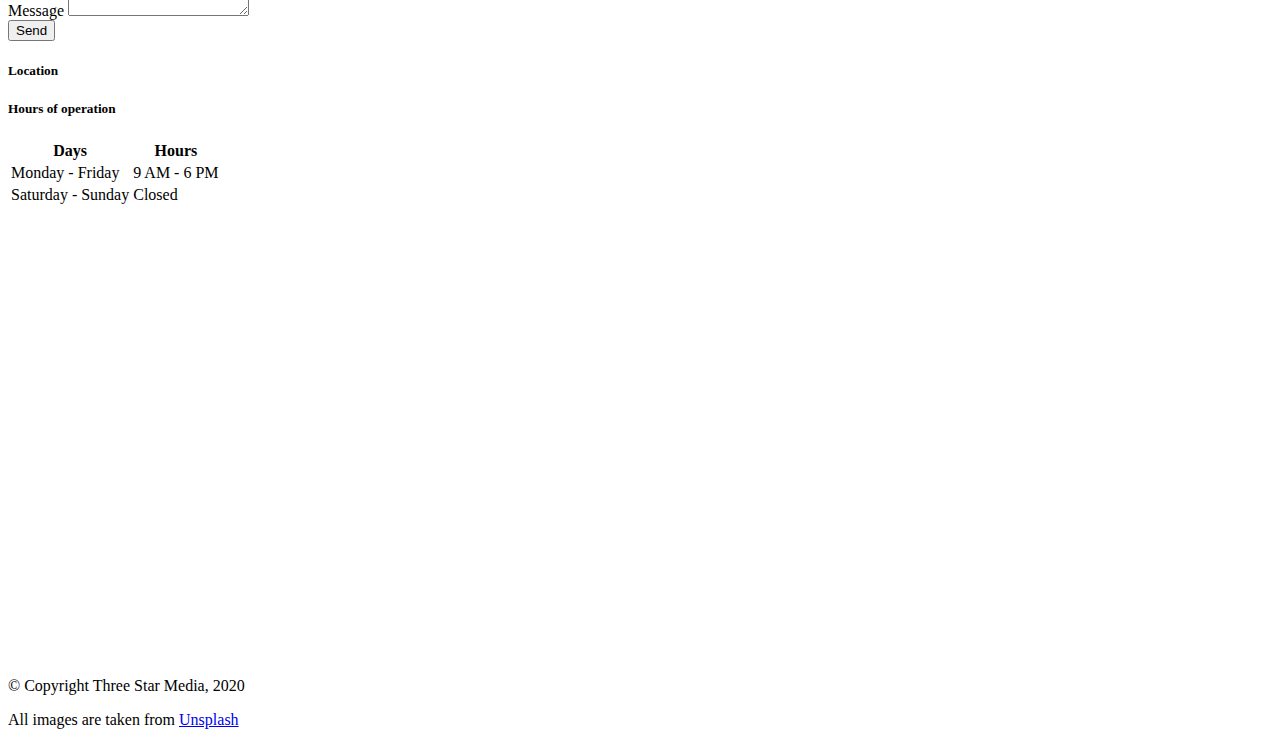
==== commit e225c406: "added icons" ====
--- a/final-project/index.html
+++ b/final-project/index.html
@@ -5,6 +5,8 @@
     <meta name="viewport" content="width=device-width, initial-scale=1.0">
     <title>Three Star Media</title>
     <link rel="stylesheet" href="css/main.css">
+    <link rel="stylesheet" href="https://cdnjs.cloudflare.com/ajax/libs/font-awesome/6.5.1/css/all.min.css">
+   
 </head>
 <body>
     <div class="container">
@@ -19,13 +21,13 @@
                         <li><a href="contact.html">Contact</a></li>
                     </ul>
                     <input type="text" placeholder="Search"> 
-                    <a href="#" class="btn">Go</a>
+                    <a href="#" class="btn"><i class="fa-solid fa-magnifying-glass"></i></a>
                 </div>
                 <section class="landing">
                     <div class="welcome">
                         <h1>Welcome to Three Star Media</h1>
                             <p>Lorem ipsum dolor sit amet, consectetur adipisicing elit. Quia delectus, corrupti maxime excepturi dicta blanditiis amet? Ipsa quas beatae velit nam, vel nulla unde, tempore quam vitae dolores tempora asperiores!</p>
-                            <a href="#" class="btn">Connect with us</a>
+                            <a href="#" class="btn">Connect with us<i class="fa-solid fa-caret-right"></i></a>
                     </div>
                     <div class="about">
                         <img src="images/about-us.jpg" alt="Ping pong table">
@@ -43,38 +45,38 @@
                 <img src="images/digital.jpg" alt="a laptop and a phone">
                     <h3>Digital Transformation</h3>
                         <p>Lorem ipsum dolor sit amet consectetur adipisicing elit. Hic, iure illum sed laborum atque harum? Distinctio, ducimus ut quisquam facere soluta debitis, et quia deserunt corporis, ipsa sed fugiat laborum.</p>
-                            <a href="#" class="btn-card">Digital Plans</a>
+                            <a href="#" class="btn-card">Digital Plans<i class="fa-solid fa-caret-right fa-white"></i></a>
             </div>
             <div>
                 <img src="images/marketing.jpg" alt="laptop with charts on the screen">
                     <h3>Marketing</h3>
                         <p>Lorem ipsum dolor, sit amet consectetur adipisicing elit. Magni quaerat recusandae aperiam fuga pariatur cum ullam quod excepturi explicabo expedita ad at aspernatur perferendis accusamus quos corrupti eaque, totam vel?</p>
-                            <a href="#" class="btn-card">Marketing Plans</a>
+                            <a href="#" class="btn-card">Marketing Plans<i class="fa-solid fa-caret-right fa-white"></i></a>
             </div>
             <div>
                 <img src="images/video.jpg" alt="hand holding a cell phone">
                     <h3>Video Production</h3>
                         <p>Lorem ipsum dolor sit amet consectetur adipisicing elit. Totam minus sequi, animi eaque saepe perspiciatis error minima. Atque quasi hic, iure laboriosam voluptatum saepe, nam perspiciatis accusamus nulla blanditiis dicta.</p>
-                            <a href="#" class="btn-card">Video Plans</a>
+                            <a href="#" class="btn-card">Video Plans<i class="fa-solid fa-caret-right fa-white"></i></a>
             </div>
             <div>
                 <img src="images/web.jpg" alt="a cell phone on top of a notebook with a pen">
                     <h3>Web Development</h3>
                         <p>Lorem ipsum dolor sit, amet consectetur adipisicing elit. Ut error magnam numquam quo voluptate amet qui corrupti tenetur doloremque, labore placeat, illo deserunt! Nam officia incidunt aut eius architecto pariatur!</p>
-                            <a href="#" class="btn-card">Web Plans</a>
+                            <a href="#" class="btn-card">Web Plans<i class="fa-solid fa-caret-right fa-white"></i></a>
             </div>
             <div>
                 <img src="images/print.jpg" alt="mail boxes infront of the road/vehicles">
                    <h3>Print</h3>
                         <p>Lorem ipsum dolor sit amet consectetur adipisicing elit. Blanditiis necessitatibus laboriosam, illo qui magnam alias nemo enim inventore maxime facilis. Ut officiis voluptates debitis quidem esse ullam! Eius, libero voluptas.</p>
-                        <a href="#" class="btn-card">Print Plans</a> 
+                        <a href="#" class="btn-card">Print Plans<i class="fa-solid fa-caret-right fa-white"></i></a> 
             </div>
          </section>
          <div class="banner">
             <img src="images/vision.jpg" alt="origami paper boats">
             <h3>Our Vision</h3>
             <p>Lorem ipsum dolor sit amet consectetur adipisicing elit. Ab sed voluptate nemo necessitatibus quasi natus veniam consequatur laborum quod! Quis deserunt velit mollitia reiciendis quaerat perspiciatis vitae consequuntur, praesentium reprehenderit!</p>
-            <a href="#" id="btn-banner">Learn More</a>
+            <a href="#" id="btn-banner">Learn More<i class="fa-solid fa-caret-right"></i></a>
          </div>
          <section class="team">
             <div id="john">
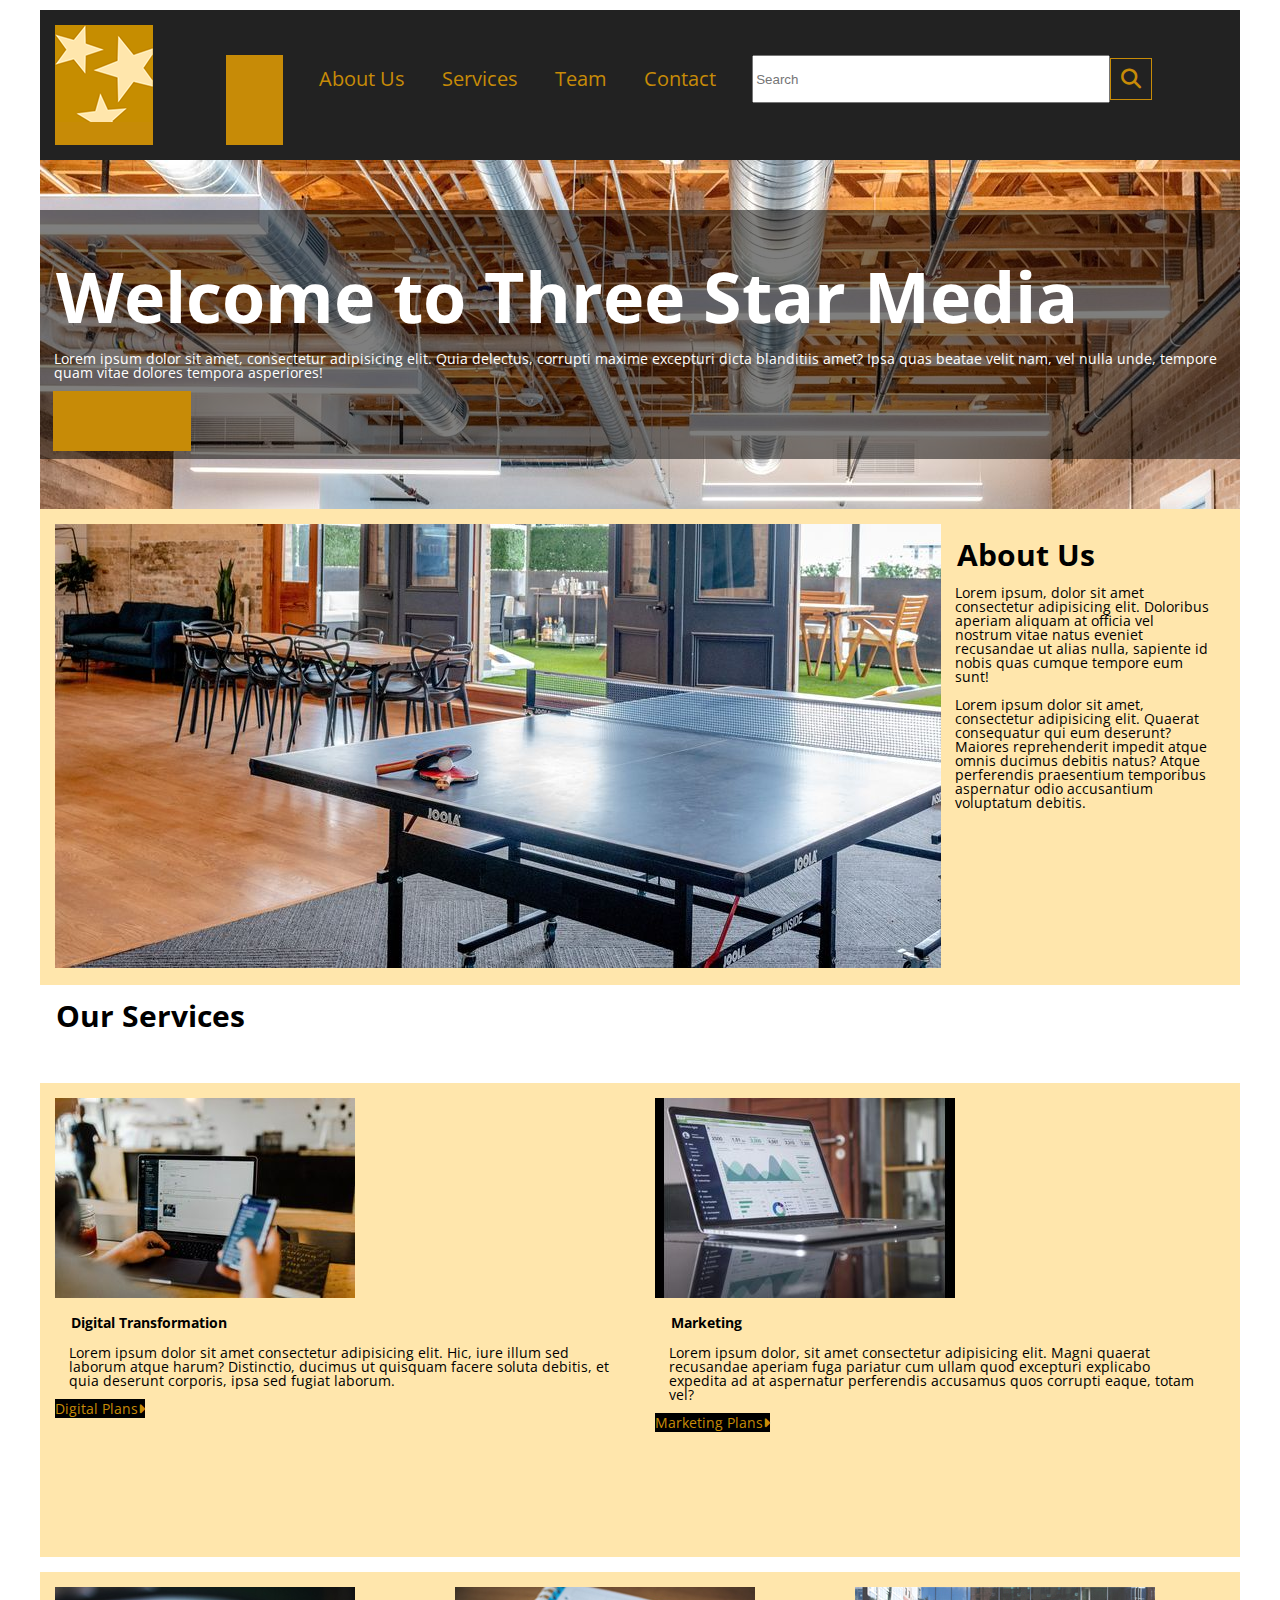
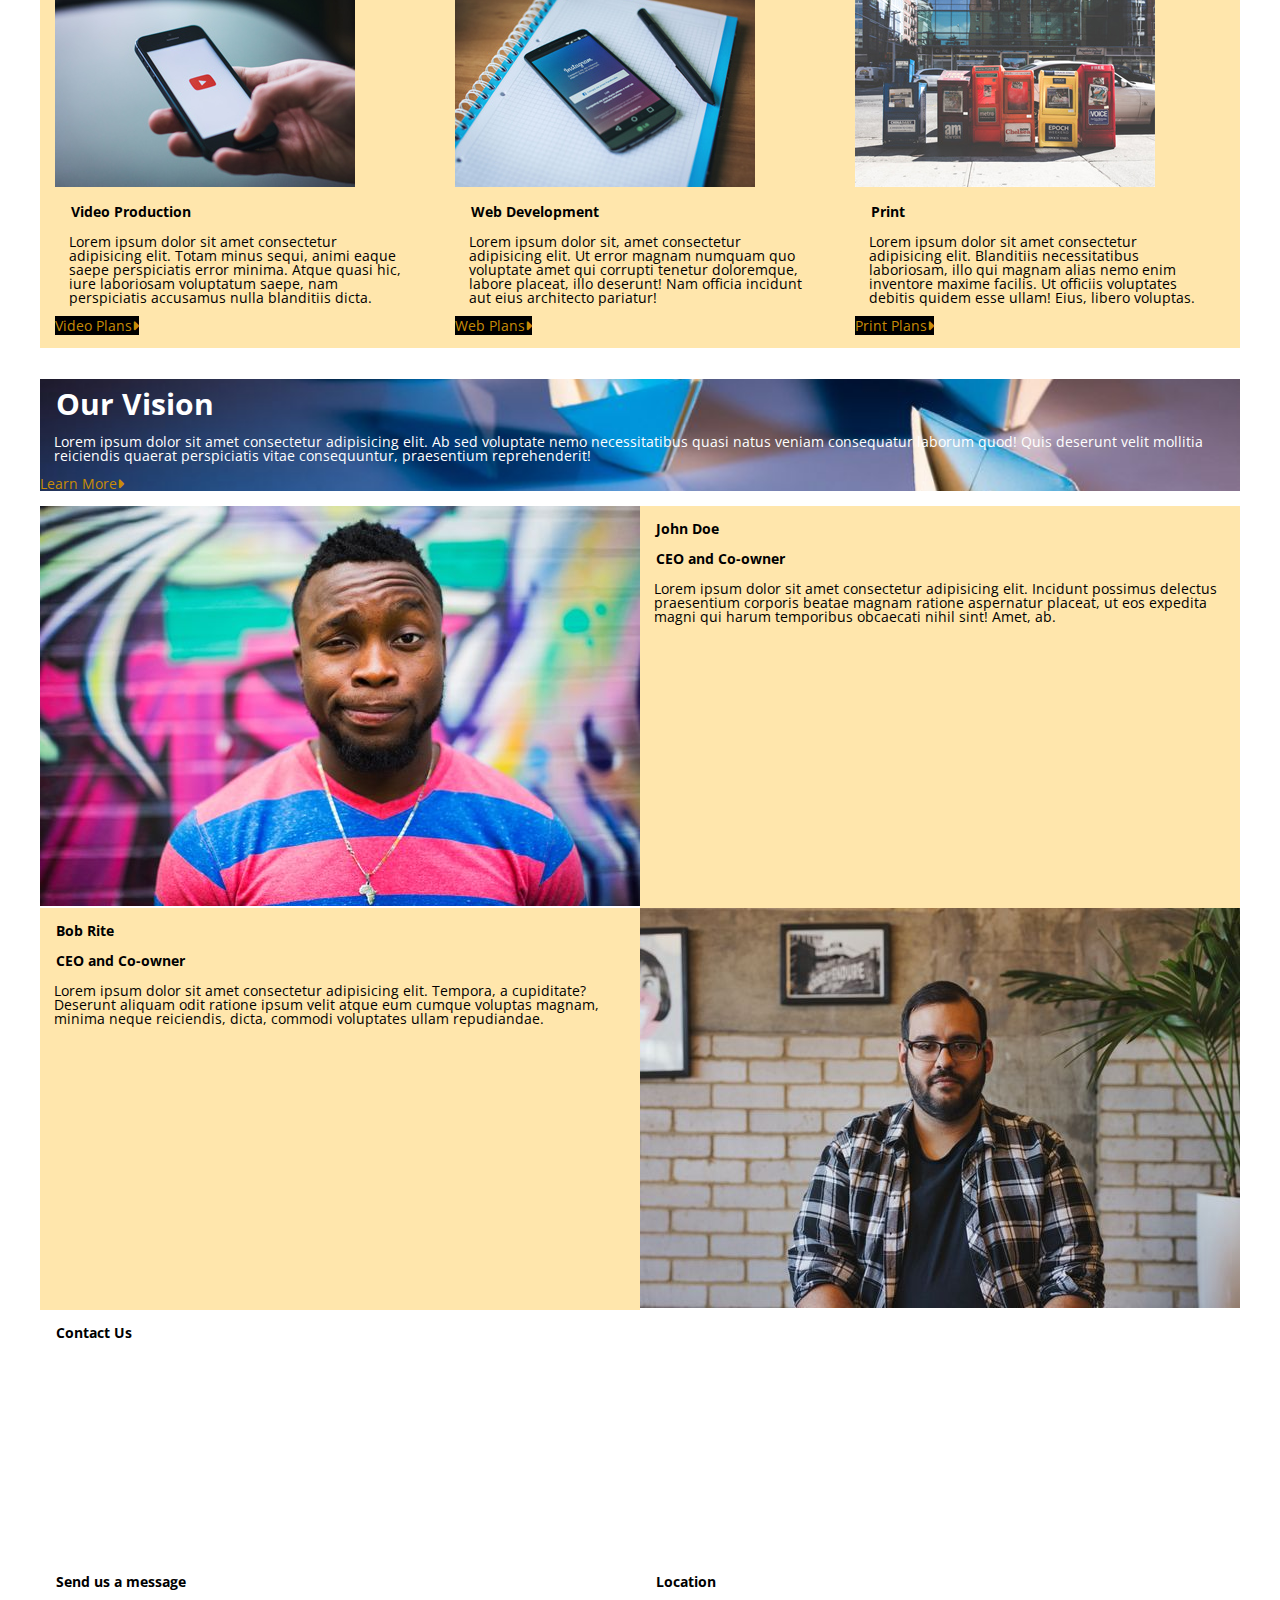
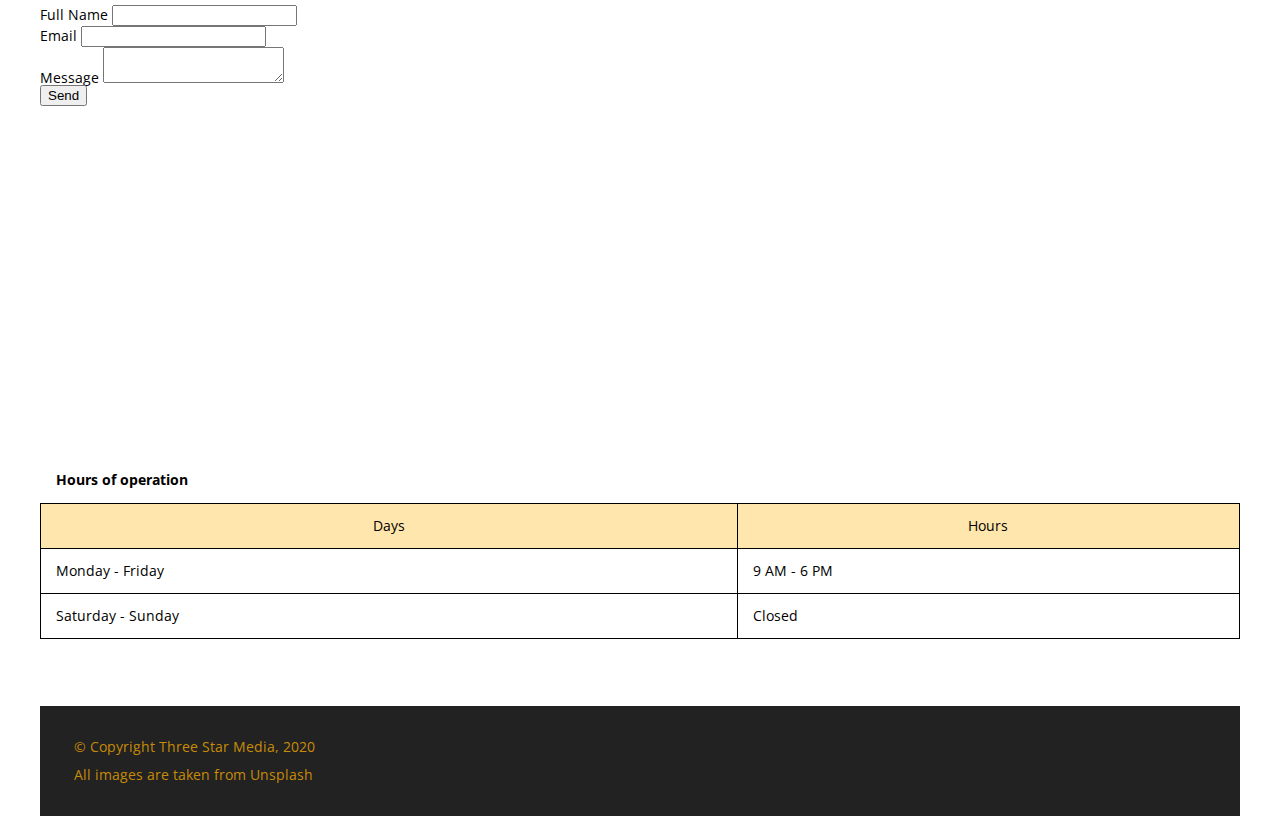
==== commit 07721d32: "added css layout and some styling" ====
--- a/final-project/index.html
+++ b/final-project/index.html
@@ -1,101 +1,155 @@
 <!DOCTYPE html>
 <html lang="zxx">
+
 <head>
     <meta charset="UTF-8">
     <meta name="viewport" content="width=device-width, initial-scale=1.0">
     <title>Three Star Media</title>
     <link rel="stylesheet" href="css/main.css">
     <link rel="stylesheet" href="https://cdnjs.cloudflare.com/ajax/libs/font-awesome/6.5.1/css/all.min.css">
-   
+    <link rel="preconnect" href="https://fonts.googleapis.com">
+    <link rel="preconnect" href="https://fonts.gstatic.com" crossorigin>
+    <link
+        href="https://fonts.googleapis.com/css2?family=Open+Sans:ital,wght@0,300;0,400;0,500;0,600;0,700;0,800;1,300;1,400;1,500;1,600;1,700;1,800&display=swap"
+        rel="stylesheet">
+
 </head>
+
 <body>
     <div class="container">
         <header class="header">
-            <img src="images/logo.png" alt="three star media logo" class="logo">
+            <div class="navdiv">
                 <div class="nav">
+                    <div class="banner">
+                        <img src="images/logo.png" alt="three star media logo" class="logo">
+                    </div>
                     <ul>
-                        <li><a href="index.html">Home</a></li>
-                        <li><a href="about.html">About Us</a></li>
-                        <li><a href="services.html">Services</a></li>
-                        <li><a href="team.html">Team</a></li>
-                        <li><a href="contact.html">Contact</a></li>
+                        <li class="currentnav"><a href="index.html">Home</a></li>
+                        <li><a class="list" href="about.html">About Us</a></li>
+                        <li><a class="list" href="services.html">Services</a></li>
+                        <li><a class="list" href="team.html">Team</a></li>
+                        <li><a class="list" href="contact.html">Contact</a></li>
+                        <li id="search"><input type="text" placeholder="Search">
+                            <a href="#" class="mag">
+                                <i class="fa-solid fa-magnifying-glass"></i>
+                            </a> </li>
                     </ul>
-                    <input type="text" placeholder="Search"> 
-                    <a href="#" class="btn"><i class="fa-solid fa-magnifying-glass"></i></a>
-                </div>
-                <section class="landing">
+
+
+                </div>
+            </div>
+            <section class="landing">
+                <div class="welcome-section">
                     <div class="welcome">
                         <h1>Welcome to Three Star Media</h1>
-                            <p>Lorem ipsum dolor sit amet, consectetur adipisicing elit. Quia delectus, corrupti maxime excepturi dicta blanditiis amet? Ipsa quas beatae velit nam, vel nulla unde, tempore quam vitae dolores tempora asperiores!</p>
-                            <a href="#" class="btn">Connect with us<i class="fa-solid fa-caret-right"></i></a>
-                    </div>
-                    <div class="about">
-                        <img src="images/about-us.jpg" alt="Ping pong table">
-                            <h2>About Us</h2>
-                                <P>Lorem ipsum, dolor sit amet consectetur adipisicing elit. Doloribus aperiam aliquam at officia vel nostrum vitae natus eveniet recusandae ut alias nulla, sapiente id nobis quas cumque tempore eum sunt!</P>
-                                <p>Lorem ipsum dolor sit amet, consectetur adipisicing elit. Quaerat consequatur qui eum deserunt? Maiores reprehenderit impedit atque omnis ducimus debitis natus? Atque perferendis praesentium temporibus aspernatur odio accusantium voluptatum debitis.</p>
-                    </div>
-                 </section>
-
-         </header>
-        
-
-         <section class="services">
-            <div>
+                        <p>Lorem ipsum dolor sit amet, consectetur adipisicing elit. Quia delectus, corrupti maxime
+                            excepturi dicta blanditiis amet? Ipsa quas beatae velit nam, vel nulla unde, tempore quam
+                            vitae
+                            dolores tempora asperiores!</p>
+                        <a href="#" class="btn">Connect with us<i class="fa-solid fa-caret-right"></i></a>
+                    </div>
+                </div>
+            </section>
+        </header>
+        <section class="about">
+            <div class="about-container">
+                <div id="image-about">
+                    <img src="images/about-us.jpg" alt="Ping pong table">
+                </div>
+                <div id="text-about">
+                    <h2>About Us</h2>
+                    <P>Lorem ipsum, dolor sit amet consectetur adipisicing elit. Doloribus aperiam aliquam at
+                        officia
+                        vel nostrum vitae natus eveniet recusandae ut alias nulla, sapiente id nobis quas cumque
+                        tempore
+                        eum sunt!</P>
+                    <p>Lorem ipsum dolor sit amet, consectetur adipisicing elit. Quaerat consequatur qui eum
+                        deserunt?
+                        Maiores reprehenderit impedit atque omnis ducimus debitis natus? Atque perferendis
+                        praesentium
+                        temporibus aspernatur odio accusantium voluptatum debitis.</p>
+                </div>
+            </div>
+        </section>
+
+        <section class="services">
+            <h2 class="our-services">Our Services</h2>
+            <div class="cards digital">
                 <img src="images/digital.jpg" alt="a laptop and a phone">
-                    <h3>Digital Transformation</h3>
-                        <p>Lorem ipsum dolor sit amet consectetur adipisicing elit. Hic, iure illum sed laborum atque harum? Distinctio, ducimus ut quisquam facere soluta debitis, et quia deserunt corporis, ipsa sed fugiat laborum.</p>
-                            <a href="#" class="btn-card">Digital Plans<i class="fa-solid fa-caret-right fa-white"></i></a>
-            </div>
-            <div>
+                <h3>Digital Transformation</h3>
+                <p>Lorem ipsum dolor sit amet consectetur adipisicing elit. Hic, iure illum sed laborum atque harum?
+                    Distinctio, ducimus ut quisquam facere soluta debitis, et quia deserunt corporis, ipsa sed fugiat
+                    laborum.</p>
+                <a href="#" class="btn-card">Digital Plans<i class="fa-solid fa-caret-right fa-white"></i></a>
+            </div>
+            <div class="cards marketing">
                 <img src="images/marketing.jpg" alt="laptop with charts on the screen">
-                    <h3>Marketing</h3>
-                        <p>Lorem ipsum dolor, sit amet consectetur adipisicing elit. Magni quaerat recusandae aperiam fuga pariatur cum ullam quod excepturi explicabo expedita ad at aspernatur perferendis accusamus quos corrupti eaque, totam vel?</p>
-                            <a href="#" class="btn-card">Marketing Plans<i class="fa-solid fa-caret-right fa-white"></i></a>
-            </div>
-            <div>
+                <h3>Marketing</h3>
+                <p>Lorem ipsum dolor, sit amet consectetur adipisicing elit. Magni quaerat recusandae aperiam fuga
+                    pariatur cum ullam quod excepturi explicabo expedita ad at aspernatur perferendis accusamus quos
+                    corrupti eaque, totam vel?</p>
+                <a href="#" class="btn-card">Marketing Plans<i class="fa-solid fa-caret-right fa-white"></i></a>
+            </div>
+            <div class="cards video">
                 <img src="images/video.jpg" alt="hand holding a cell phone">
-                    <h3>Video Production</h3>
-                        <p>Lorem ipsum dolor sit amet consectetur adipisicing elit. Totam minus sequi, animi eaque saepe perspiciatis error minima. Atque quasi hic, iure laboriosam voluptatum saepe, nam perspiciatis accusamus nulla blanditiis dicta.</p>
-                            <a href="#" class="btn-card">Video Plans<i class="fa-solid fa-caret-right fa-white"></i></a>
-            </div>
-            <div>
+                <h3>Video Production</h3>
+                <p>Lorem ipsum dolor sit amet consectetur adipisicing elit. Totam minus sequi, animi eaque saepe
+                    perspiciatis error minima. Atque quasi hic, iure laboriosam voluptatum saepe, nam perspiciatis
+                    accusamus nulla blanditiis dicta.</p>
+                <a href="#" class="btn-card">Video Plans<i class="fa-solid fa-caret-right fa-white"></i></a>
+            </div>
+            <div class="cards web">
                 <img src="images/web.jpg" alt="a cell phone on top of a notebook with a pen">
-                    <h3>Web Development</h3>
-                        <p>Lorem ipsum dolor sit, amet consectetur adipisicing elit. Ut error magnam numquam quo voluptate amet qui corrupti tenetur doloremque, labore placeat, illo deserunt! Nam officia incidunt aut eius architecto pariatur!</p>
-                            <a href="#" class="btn-card">Web Plans<i class="fa-solid fa-caret-right fa-white"></i></a>
-            </div>
-            <div>
+                <h3>Web Development</h3>
+                <p>Lorem ipsum dolor sit, amet consectetur adipisicing elit. Ut error magnam numquam quo voluptate amet
+                    qui corrupti tenetur doloremque, labore placeat, illo deserunt! Nam officia incidunt aut eius
+                    architecto pariatur!</p>
+                <a href="#" class="btn-card">Web Plans<i class="fa-solid fa-caret-right fa-white"></i></a>
+            </div>
+            <div class="cards print">
                 <img src="images/print.jpg" alt="mail boxes infront of the road/vehicles">
-                   <h3>Print</h3>
-                        <p>Lorem ipsum dolor sit amet consectetur adipisicing elit. Blanditiis necessitatibus laboriosam, illo qui magnam alias nemo enim inventore maxime facilis. Ut officiis voluptates debitis quidem esse ullam! Eius, libero voluptas.</p>
-                        <a href="#" class="btn-card">Print Plans<i class="fa-solid fa-caret-right fa-white"></i></a> 
-            </div>
-         </section>
-         <div class="banner">
-            <img src="images/vision.jpg" alt="origami paper boats">
+                <h3>Print</h3>
+                <p>Lorem ipsum dolor sit amet consectetur adipisicing elit. Blanditiis necessitatibus laboriosam, illo
+                    qui magnam alias nemo enim inventore maxime facilis. Ut officiis voluptates debitis quidem esse
+                    ullam! Eius, libero voluptas.</p>
+                <a href="#" class="btn-card">Print Plans<i class="fa-solid fa-caret-right fa-white"></i></a>
+            </div>
+        </section>
+        <div class="banner_two">
+
             <h3>Our Vision</h3>
-            <p>Lorem ipsum dolor sit amet consectetur adipisicing elit. Ab sed voluptate nemo necessitatibus quasi natus veniam consequatur laborum quod! Quis deserunt velit mollitia reiciendis quaerat perspiciatis vitae consequuntur, praesentium reprehenderit!</p>
+            <p>Lorem ipsum dolor sit amet consectetur adipisicing elit. Ab sed voluptate nemo necessitatibus quasi natus
+                veniam consequatur laborum quod! Quis deserunt velit mollitia reiciendis quaerat perspiciatis vitae
+                consequuntur, praesentium reprehenderit!</p>
             <a href="#" id="btn-banner">Learn More<i class="fa-solid fa-caret-right"></i></a>
-         </div>
-         <section class="team">
+        </div>
+        <section class="team">
+            <div id="picture_john">
+                <img src="images/john.jpg" alt="photo of John Doe">
+            </div>
             <div id="john">
-                <img src="images/john.jpg" alt="photo of John Doe">
                 <h3>John Doe</h3>
                 <h4>CEO and Co-owner</h4>
-                    <p>Lorem ipsum dolor sit amet consectetur adipisicing elit. Incidunt possimus delectus praesentium corporis beatae magnam ratione aspernatur placeat, ut eos expedita magni qui harum temporibus obcaecati nihil sint! Amet, ab.</p>
+                <p>Lorem ipsum dolor sit amet consectetur adipisicing elit. Incidunt possimus delectus praesentium
+                    corporis beatae magnam ratione aspernatur placeat, ut eos expedita magni qui harum temporibus
+                    obcaecati nihil sint! Amet, ab.</p>
+            </div>
+            <div id="picture_bob">
+                <img src="images/bob.jpg" alt="Photo of bob">
             </div>
             <div id="bob">
                 <h3>Bob Rite</h3>
                 <h4>CEO and Co-owner</h4>
-                    <p>Lorem ipsum dolor sit amet consectetur adipisicing elit. Tempora, a cupiditate? Deserunt aliquam odit ratione ipsum velit atque eum cumque voluptas magnam, minima neque reiciendis, dicta, commodi voluptates ullam repudiandae.</p>
-                        <img src="images/bob.jpg" alt="Photo of bob">
-            </div>  
-         </section>
-         <section class="contact">
+                <p>Lorem ipsum dolor sit amet consectetur adipisicing elit. Tempora, a cupiditate? Deserunt aliquam odit
+                    ratione ipsum velit atque eum cumque voluptas magnam, minima neque reiciendis, dicta, commodi
+                    voluptates ullam repudiandae.</p>
+            </div>
+        </section>
+        <section class="contact">
             <h3>Contact Us</h3>
-                 <h5>Send us a message</h5>
-                 <form action="/final-project.php" method="post" class="form">
+            <div id="us">
+                <h5>Send us a message</h5>
+                <form action="/final-project.php" method="post" class="form">
                     <div>
                         <label for="fullname">Full Name</label>
                         <input type="text" name="fullname" id="fullname">
@@ -108,44 +162,52 @@
                         <label for="message">Message</label>
                         <textarea name="message" id="message"></textarea>
                     </div>
-                    <div>   
+                    <div>
                         <button type="submit">Send</button>
-                    </div> 
-               </form>
-
-               <div>
-                    <h5>Location</h5>
-               </div>
-               <div>
-                    <h5>Hours of operation</h5>
-                    <table> 
-                        <thead>
-                            <tr>
-                                <th>Days</th>
-                                <th>Hours</th>
-                            </tr>
-                        </thead>
-                        <tbody>
-                            <tr>
-                                <td>Monday - Friday</td>
-                                <td>9 AM - 6 PM</td>
-                            </tr>
-                            <tr>
-                                <td>Saturday - Sunday</td>
-                                <td>Closed</td>
-                            
-                            </tr>
-                        </tbody>
-                    </table>
-                 </div>
-                 <div>
-                    <iframe src="https://www.google.com/maps/embed?pb=!1m18!1m12!1m3!1d44851.99290232735!2d-75.79506375852158!3d45.36395896372548!2m3!1f0!2f0!3f0!3m2!1i1024!2i768!4f13.1!3m3!1m2!1s0x4cce0718cc4a6ad7%3A0xc6cc467725843e2b!2sAlgonquin%20College%20-%20Ottawa%20Campus!5e0!3m2!1sen!2sca!4v1701470372719!5m2!1sen!2sca" width="600" height="450" style="border:0;" allowfullscreen="" loading="lazy" referrerpolicy="no-referrer-when-downgrade"></iframe>
-                 </div>     
-         </section>
-         <footer class="footer">
+                    </div>
+                </form>
+            </div>
+
+
+            <div id="hours">
+                <h5>Hours of operation</h5>
+                <table>
+                    <thead>
+                        <tr>
+                            <th>Days</th>
+                            <th>Hours</th>
+                        </tr>
+                    </thead>
+                    <tbody>
+                        <tr>
+                            <td>Monday - Friday</td>
+                            <td>9 AM - 6 PM</td>
+                        </tr>
+                        <tr>
+                            <td>Saturday - Sunday</td>
+                            <td>Closed</td>
+
+                        </tr>
+                    </tbody>
+                </table>
+            </div>
+            <div id="map">
+            <div>
+                <h5>Location</h5>
+            </div>
+            <div>
+                <iframe
+                    src="https://www.google.com/maps/embed?pb=!1m18!1m12!1m3!1d44851.99290232735!2d-75.79506375852158!3d45.36395896372548!2m3!1f0!2f0!3f0!3m2!1i1024!2i768!4f13.1!3m3!1m2!1s0x4cce0718cc4a6ad7%3A0xc6cc467725843e2b!2sAlgonquin%20College%20-%20Ottawa%20Campus!5e0!3m2!1sen!2sca!4v1701470372719!5m2!1sen!2sca"
+                    width="600" height="450" style="border:0;" allowfullscreen="" loading="lazy"
+                    referrerpolicy="no-referrer-when-downgrade"></iframe>
+            </div>
+        </div>
+        </section>
+        <footer class="footer">
             <p>&copy; Copyright Three Star Media, 2020</p>
             <p>All images are taken from <a href="unsplash.com">Unsplash</a></p>
-         </footer>
+        </footer>
     </div>
 </body>
+
 </html>--- a/final-project/css/main.css
+++ b/final-project/css/main.css
@@ -0,0 +1,378 @@
+/* http://meyerweb.com/eric/tools/css/reset/ 
+   v2.0 | 20110126
+   License: none (public domain)
+*/
+
+html, body, div, span, applet, object, iframe,
+h1, h2, h3, h4, h5, h6, p, blockquote, pre,
+a, abbr, acronym, address, big, cite, code,
+del, dfn, em, img, ins, kbd, q, s, samp,
+small, strike, strong, sub, sup, tt, var,
+b, u, i, center,
+dl, dt, dd, ol, ul, li,
+fieldset, form, label, legend,
+table, caption, tbody, tfoot, thead, tr, th, td,
+article, aside, canvas, details, embed, 
+figure, figcaption, footer, header, hgroup, 
+menu, nav, output, ruby, section, summary,
+time, mark, audio, video  
+* {
+    margin: 0;
+	padding: 0;
+	border: 0;
+	font-size: 100%;
+	font: inherit;
+	vertical-align: baseline;
+}
+/* HTML5 display-role reset for older browsers */
+article, aside, details, figcaption, figure, 
+footer, header, hgroup, menu, nav, section {
+	display: block;
+}
+body {
+	line-height: 1;
+}
+ol, ul {
+	list-style: none;
+}
+blockquote, q {
+	quotes: none;
+}
+blockquote:before, blockquote:after,
+q:before, q:after {
+	content: '';
+	content: none;
+}
+table {
+	border-collapse: collapse;
+	border-spacing: 0;
+}
+/* ******************************************************** */
+
+/*START OF NEW CCS*/
+
+/* basic styling of overall document */
+.container {
+    margin: 0 auto;
+    max-width: 600px;
+}
+body {
+    font-family:'Open Sans', sans-serif;
+    font-size: 14px;
+    box-sizing: border-box;
+    padding: 10px;
+}
+
+*, *::before,*:: {
+    box-sizing:border-box;
+}
+
+h1, h2, h3, h4, h5, h6 {
+    font-weight: bold;
+    margin: 1rem;
+}
+
+h1 {
+    font-size: 70px;
+    color: white;
+    font-weight: bolder;
+    line-height: 80px;
+    text-align: left;
+}
+
+h2 {
+    font-size: 30px;
+}
+
+/* welcome text */
+.welcome {
+    padding-top: 30px;
+    padding-bottom: 30px;
+}
+.welcome p {
+    color: white;
+    padding-bottom: 20px;
+    
+}
+/* connect with us button */
+.btn {
+    background-color: #C78B07;
+    text-decoration: none;
+    font-size: 15px;
+    color:black;
+    padding-top: 20px;
+    padding-bottom: 20px;
+    padding-right: 10px;
+    padding-left: 10px;
+    margin-left: 13px;
+}
+/* paragraph indentation */
+p {
+    margin: 1em;
+}
+
+/**
+navigation
+*/
+.banner{
+    background-color:#C78B07;
+    margin: 0;
+    padding-bottom: 20px;
+}
+.nav{
+    background-color: #222222;
+    padding: 15px;
+}
+
+.nav ul{
+    list-style-type: none;
+    text-align: center;
+    background-color: #222222;
+    margin: 0 auto;
+    line-height: 3rem;
+}
+
+.nav, ul, li {
+    font-size: 20px;
+}
+
+a:link {
+    text-decoration: none;
+    color:#C78B07; 
+}
+
+.list:hover,
+.list:focus,
+.list.visited,
+.list.active {
+    background-color: #C78B07;
+    color: #000000;
+    width:100%;
+    display:inline-block;
+}
+
+.currentnav {
+    background-color: #C78B07;
+    color: black;
+    text-decoration: none;
+}
+#search {
+    display:flex;
+    max-width: 1200px;
+    box-sizing: border-box;
+    flex-wrap:nowrap;
+}
+#search input {
+    width: 100%;
+    height: 42px;
+}
+
+.fa-magnifying-glass {
+    color:#C78B07;
+    padding:  10px;
+    border: 1px solid #C78B07;
+}
+/* LANDING PAGE IMAGE */
+.landing {
+    max-width:1200px;
+    margin: 0 auto;
+    background-image: url("../images/main-banner.jpg");
+    padding-top: 50px;
+    padding-bottom:50px;
+}
+/* background colour 0,0,0,0.5 adds transperancy */
+.welcome-section {
+    background-color: rgba(0,0,0,0.5);
+    
+}
+
+/* ABOUT US */
+
+
+
+.cards, .about {
+    background-color:#FFE6AC;
+    border: 15px solid #FFE6AC;
+}
+
+
+.btn-card, btn {
+    width: fit-content;
+    /* padding: 30px; */
+    margin-top: 10px;
+    margin-bottom: 10px;
+}
+
+.btn-card {
+    background-color: black; 
+    color: white;
+
+}
+/* OUR VISION */
+.banner_two {
+    background-image: url('../images/vision.jpg');
+    background-position: center;
+    max-width: 1200px;
+    background-size: cover;
+    margin-bottom: 15px;
+    
+}
+
+.banner_two p, .banner_two h3{
+    color: white;
+    
+}
+
+.banner_two h3 {
+    font-size: 30px;
+    padding-top: 10px;
+}
+
+#john, #bob {
+    background-color:#FFE6AC;
+}
+
+table {
+    width: 100%;
+    border: 1px solid black;
+}
+
+th, td{
+ border: 1px solid black;
+ padding: 15px;
+
+}
+th {
+    background-color:#FFE6AC;
+}
+
+.footer {
+    background-color:#222222;
+    color:#C78B07;
+    padding: 20px;
+}
+
+.cards{
+    margin-bottom: 15px;
+}
+
+.team {
+    align-content: center;
+}
+
+@media screen and (min-width: 760px){
+.container {
+        margin: 0 auto;
+        max-width: 1200px;
+    }
+
+/* navigations */
+.nav {
+    display: flex;
+    flex: row;
+    justify-content: flex-start;
+}
+.nav ul{
+    display: flex;
+    flex: row nowrap;
+    justify-content: space-evenly;
+    text-align: left;
+    width: 1000px;
+    padding-top: 30px;
+}
+
+#search {
+    width: 400px;
+}
+
+.about-container {
+    display: flex;
+    flex-direction: row;
+}
+
+.services {
+    display: grid;
+    grid-template-columns: repeat(6, 1fr);
+    grid-template-rows: 1fr 5fr 4fr;
+    grid-template-areas: "services services services services services services" 
+    "digital digital digital marketing marketing marketing" 
+    "video video web web print print" 
+}
+
+.our-services {
+    grid-area: services;
+}
+
+.digital {
+    grid-area: digital;
+}
+
+.marketing {
+    grid-area: marketing; 
+}
+
+.video {
+    grid-area: video;
+}
+
+.web {
+    grid-area: web;
+}
+
+.print {
+    grid-area: print;
+}
+
+.team {
+    display: grid;
+    grid-template-columns: repeat(2, 1fr);
+    grid-template-rows: repeat(2, 1fr);
+    grid-template-areas: "john-image john" "bob bob-image";
+
+}
+
+#picture_john {
+    grid-area: john-image;
+    
+}
+
+#john {
+    grid-area: john;
+}
+
+#bob {
+    grid-area: bob;
+}
+
+#picture_bob {
+    grid-area: bob-image;
+}
+
+.contact {
+    display: grid;
+    grid-template-columns:repeat(2, 1fr) ;
+    grid-template-rows: repeat(4, 1fr);
+    grid-template-areas: "contact contact" "form map" "form map" "time time" 
+}
+
+.contact h3 {
+    grid-area: contact;
+}
+
+#us {
+    grid-area: form; 
+}
+
+#map {
+    grid-area: map;
+}
+
+#hours{
+    grid-area: time;
+}
+
+
+
+
+
+}
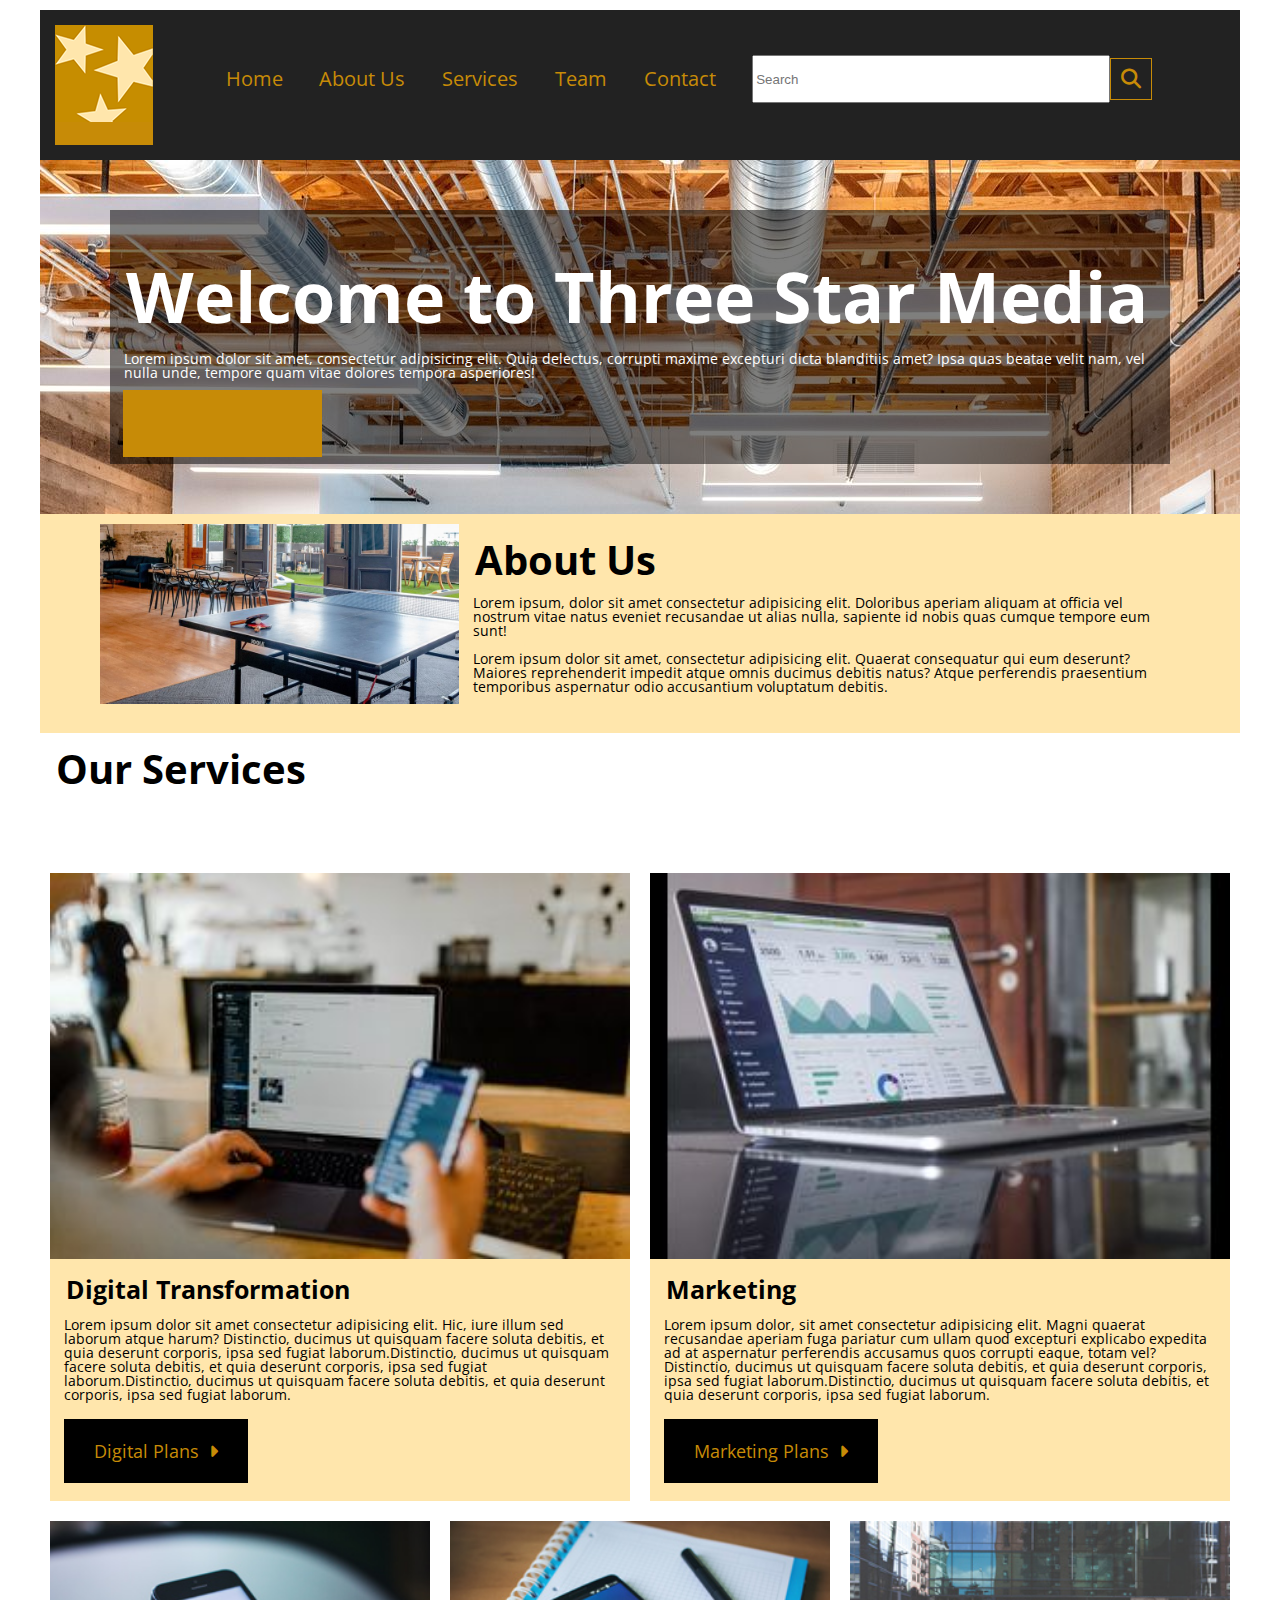
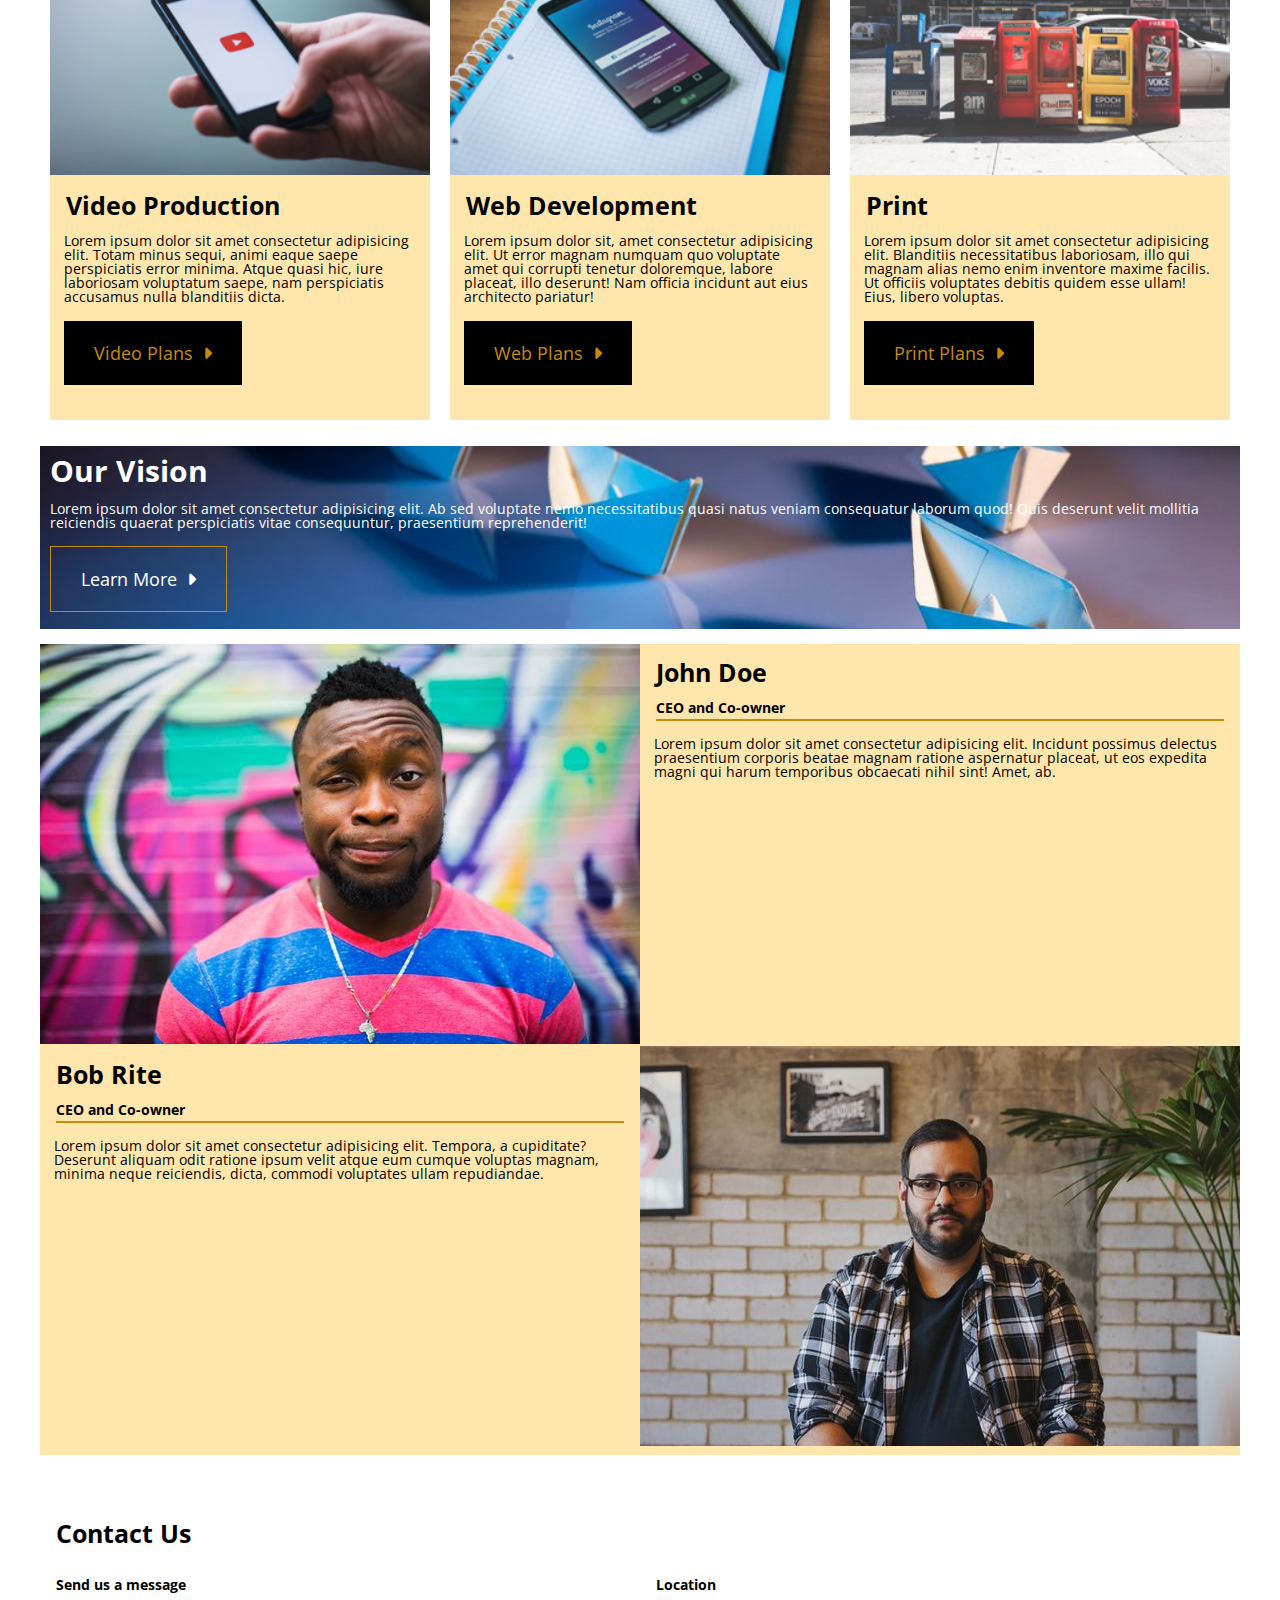
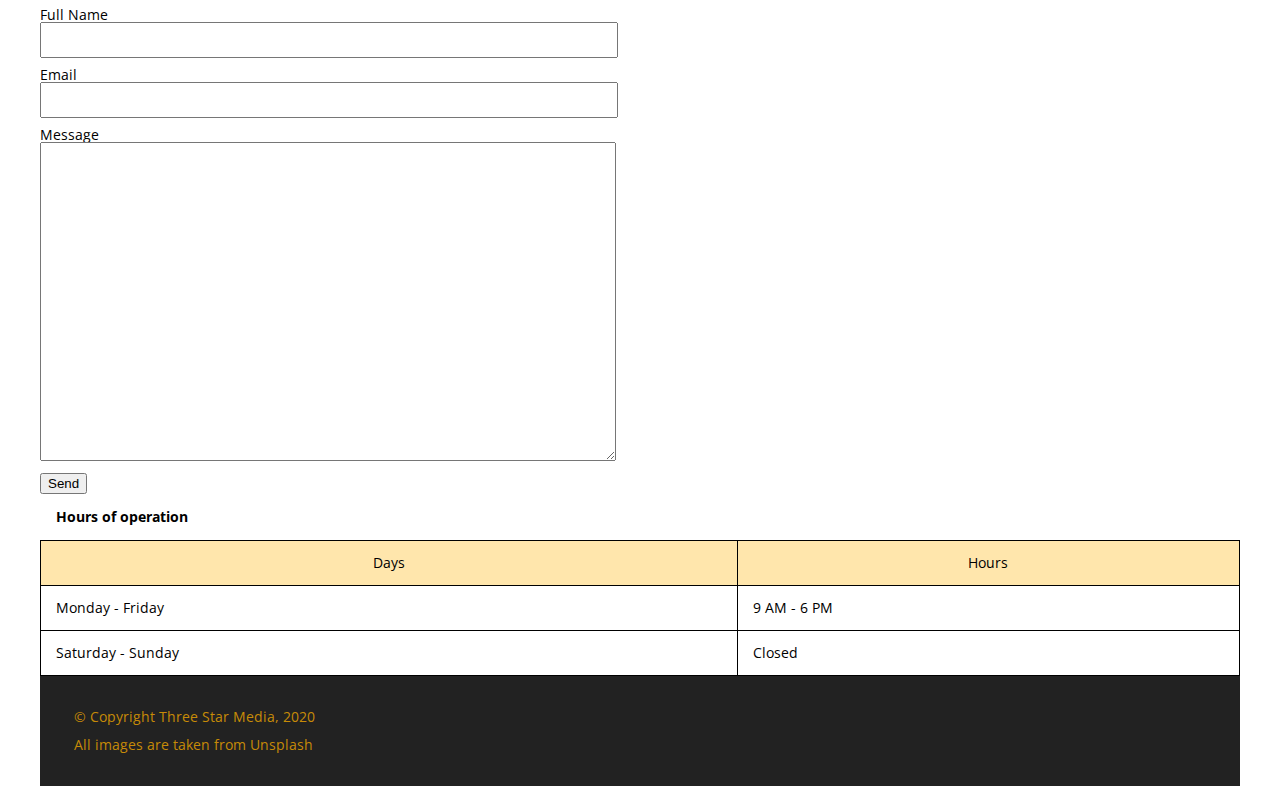
==== commit 814d5b34: "added class and id to html styled css" ====
--- a/final-project/index.html
+++ b/final-project/index.html
@@ -24,7 +24,7 @@
                         <img src="images/logo.png" alt="three star media logo" class="logo">
                     </div>
                     <ul>
-                        <li class="currentnav"><a href="index.html">Home</a></li>
+                        <li><a class="list" href="index.html" id="navhome">Home</a></li>
                         <li><a class="list" href="about.html">About Us</a></li>
                         <li><a class="list" href="services.html">Services</a></li>
                         <li><a class="list" href="team.html">Team</a></li>
@@ -54,7 +54,7 @@
         <section class="about">
             <div class="about-container">
                 <div id="image-about">
-                    <img src="images/about-us.jpg" alt="Ping pong table">
+                    <img id="aboutImage" src="images/about-us.jpg" alt="Ping pong table">
                 </div>
                 <div id="text-about">
                     <h2>About Us</h2>
@@ -75,23 +75,27 @@
         <section class="services">
             <h2 class="our-services">Our Services</h2>
             <div class="cards digital">
-                <img src="images/digital.jpg" alt="a laptop and a phone">
+                <img src="images/digital.jpg" alt="a laptop and a phone" class="card-images">
                 <h3>Digital Transformation</h3>
                 <p>Lorem ipsum dolor sit amet consectetur adipisicing elit. Hic, iure illum sed laborum atque harum?
                     Distinctio, ducimus ut quisquam facere soluta debitis, et quia deserunt corporis, ipsa sed fugiat
+                    laborum.Distinctio, ducimus ut quisquam facere soluta debitis, et quia deserunt corporis, ipsa sed fugiat
+                    laborum.Distinctio, ducimus ut quisquam facere soluta debitis, et quia deserunt corporis, ipsa sed fugiat
                     laborum.</p>
                 <a href="#" class="btn-card">Digital Plans<i class="fa-solid fa-caret-right fa-white"></i></a>
             </div>
             <div class="cards marketing">
-                <img src="images/marketing.jpg" alt="laptop with charts on the screen">
+                <img src="images/marketing.jpg" alt="laptop with charts on the screen" class="card-images">
                 <h3>Marketing</h3>
                 <p>Lorem ipsum dolor, sit amet consectetur adipisicing elit. Magni quaerat recusandae aperiam fuga
                     pariatur cum ullam quod excepturi explicabo expedita ad at aspernatur perferendis accusamus quos
-                    corrupti eaque, totam vel?</p>
+                    corrupti eaque, totam vel?Distinctio, ducimus ut quisquam facere soluta debitis, et quia deserunt corporis, ipsa sed fugiat
+                    laborum.Distinctio, ducimus ut quisquam facere soluta debitis, et quia deserunt corporis, ipsa sed fugiat
+                    laborum.</p>
                 <a href="#" class="btn-card">Marketing Plans<i class="fa-solid fa-caret-right fa-white"></i></a>
             </div>
             <div class="cards video">
-                <img src="images/video.jpg" alt="hand holding a cell phone">
+                <img src="images/video.jpg" alt="hand holding a cell phone" class="card-images">
                 <h3>Video Production</h3>
                 <p>Lorem ipsum dolor sit amet consectetur adipisicing elit. Totam minus sequi, animi eaque saepe
                     perspiciatis error minima. Atque quasi hic, iure laboriosam voluptatum saepe, nam perspiciatis
@@ -99,7 +103,7 @@
                 <a href="#" class="btn-card">Video Plans<i class="fa-solid fa-caret-right fa-white"></i></a>
             </div>
             <div class="cards web">
-                <img src="images/web.jpg" alt="a cell phone on top of a notebook with a pen">
+                <img src="images/web.jpg" alt="a cell phone on top of a notebook with a pen" class="card-images">
                 <h3>Web Development</h3>
                 <p>Lorem ipsum dolor sit, amet consectetur adipisicing elit. Ut error magnam numquam quo voluptate amet
                     qui corrupti tenetur doloremque, labore placeat, illo deserunt! Nam officia incidunt aut eius
@@ -107,7 +111,7 @@
                 <a href="#" class="btn-card">Web Plans<i class="fa-solid fa-caret-right fa-white"></i></a>
             </div>
             <div class="cards print">
-                <img src="images/print.jpg" alt="mail boxes infront of the road/vehicles">
+                <img src="images/print.jpg" alt="mail boxes infront of the road/vehicles" class="card-images">
                 <h3>Print</h3>
                 <p>Lorem ipsum dolor sit amet consectetur adipisicing elit. Blanditiis necessitatibus laboriosam, illo
                     qui magnam alias nemo enim inventore maxime facilis. Ut officiis voluptates debitis quidem esse
@@ -151,15 +155,15 @@
                 <h5>Send us a message</h5>
                 <form action="/final-project.php" method="post" class="form">
                     <div>
-                        <label for="fullname">Full Name</label>
+                        <label for="fullname" class="word-space">Full Name</label>
                         <input type="text" name="fullname" id="fullname">
                     </div>
                     <div>
-                        <label for="youremail">Email</label>
+                        <label for="youremail" class="word-space">Email</label>
                         <input type="email" name="youremail" id="youremail" required>
                     </div>
                     <div>
-                        <label for="message">Message</label>
+                        <label for="message" class="word-space">Message</label>
                         <textarea name="message" id="message"></textarea>
                     </div>
                     <div>
--- a/final-project/css/main.css
+++ b/final-project/css/main.css
@@ -81,7 +81,7 @@
 }
 
 h2 {
-    font-size: 30px;
+    font-size: 40px;
 }
 
 /* welcome text */
@@ -94,16 +94,20 @@
     padding-bottom: 20px;
     
 }
+
+h3 {
+   font-size: 25px; 
+}
 /* connect with us button */
 .btn {
     background-color: #C78B07;
     text-decoration: none;
-    font-size: 15px;
+    font-size: 20px;
     color:black;
     padding-top: 20px;
     padding-bottom: 20px;
-    padding-right: 10px;
-    padding-left: 10px;
+    padding-right: 15px;
+    padding-left: 15px;
     margin-left: 13px;
 }
 /* paragraph indentation */
@@ -141,7 +145,17 @@
     color:#C78B07; 
 }
 
-.list:hover,
+.list:visited {
+    text-decoration: none;
+    color: #C78B07;
+}
+.list:hover {
+    color: black;
+    background-color: #C78B07;
+    width:100%;
+    display:inline-block;
+}
+/* .list:hover,
 .list:focus,
 .list.visited,
 .list.active {
@@ -149,7 +163,7 @@
     color: #000000;
     width:100%;
     display:inline-block;
-}
+} */
 
 .currentnav {
     background-color: #C78B07;
@@ -188,20 +202,52 @@
 
 /* ABOUT US */
 
-
-
 .cards, .about {
     background-color:#FFE6AC;
-    border: 15px solid #FFE6AC;
-}
-
-
-.btn-card, btn {
+    
+}
+
+.about-container { 
+    padding-bottom: 15px;
+    border: 10px solid #FFE6AC;
+}
+#aboutImage {
+    width: 100%;
+    
+}
+/* Our Services */
+.our-services {
+    
+
+
+}
+.services p {
+    margin-bottom: 40px;
+}
+
+.services .card-images{
+    width: 100%;
+}
+.cards {
+    border-bottom: 40px solid #FFE6AC;
+}
+
+.btn-card {
     width: fit-content;
     /* padding: 30px; */
-    margin-top: 10px;
+    margin-top: 20px;
     margin-bottom: 10px;
-}
+    margin-left: 14px;
+    padding-left: 30px;
+    padding-right:30px;
+    padding-top: 20px;
+    padding-bottom: 20px;
+    font-size: 18px;
+}
+
+.fa-caret-right {
+    padding-left: 10px;
+} 
 
 .btn-card {
     background-color: black; 
@@ -220,17 +266,67 @@
 
 .banner_two p, .banner_two h3{
     color: white;
-    
+    margin-left: 0px;
+
+    
+}
+.banner_two p {
+    margin-bottom: 40px;
 }
 
 .banner_two h3 {
     font-size: 30px;
     padding-top: 10px;
-}
-
+    
+}
+
+.banner_two {
+    padding-bottom: 40px;
+    padding-left: 10px;
+}
+
+#btn-banner {
+    color: white;
+    background-color: rbga(0,0,0,0.5);
+    border: 1px solid #C78B07; 
+    padding-left: 30px;
+    padding-right:30px;
+    padding-top: 20px;
+    padding-bottom: 20px;
+    font-size: 18px;
+    width: fit-content;
+}
+/* CEO OWNERS */
 #john, #bob {
     background-color:#FFE6AC;
 }
+
+.team {
+    align-content: center;
+    background-color:#FFE6AC;
+    padding-bottom: 7px;
+}
+
+.team h4 {
+    padding-bottom: 4px;
+    border-bottom: 2px solid #C78B07;
+}
+
+/* FORM STYLING */
+
+.contact {
+    margin-top: 50px;
+}
+
+#fullname, #youremail, #message {
+    width: 100%;
+    margin-bottom: 10px;
+}
+
+#message {
+    height: 100px;
+}
+
 
 table {
     width: 100%;
@@ -256,9 +352,7 @@
     margin-bottom: 15px;
 }
 
-.team {
-    align-content: center;
-}
+
 
 @media screen and (min-width: 760px){
 .container {
@@ -281,15 +375,48 @@
     padding-top: 30px;
 }
 
+/* Welcome Styling */
+.welcome-section {
+    background-color: rgba(0,0,0,0.5);
+    margin-left: 70px;
+    margin-right: 70px;
+}
+/* about us styling */
+.about-container { 
+    padding-bottom: 15px;
+    border: 10px solid #FFE6AC;
+    padding-left: 50px;
+    padding-right: 50px;
+}
+/* styling services cards */
+.cards {
+    margin: 10px;
+}
+
+.contact h3 {
+   grid-template-rows: 1fr;
+}
+/*  */
+#fullname, #youremail {
+    height: 30px;
+    width:95%;
+}
+
+#message {
+    height: 313px;
+    width: 95%;
+}
+    
+
 #search {
     width: 400px;
 }
-
+/* ABOUT US */
 .about-container {
     display: flex;
     flex-direction: row;
 }
-
+/* services */
 .services {
     display: grid;
     grid-template-columns: repeat(6, 1fr);
@@ -322,6 +449,7 @@
 .print {
     grid-area: print;
 }
+/* ******** OUR TEAM ****** */
 
 .team {
     display: grid;
@@ -351,7 +479,7 @@
 .contact {
     display: grid;
     grid-template-columns:repeat(2, 1fr) ;
-    grid-template-rows: repeat(4, 1fr);
+    grid-template-rows: repeat(4, autos);
     grid-template-areas: "contact contact" "form map" "form map" "time time" 
 }
 
@@ -370,9 +498,5 @@
 #hours{
     grid-area: time;
 }
-
-
-
-
-
-}
+}
+
